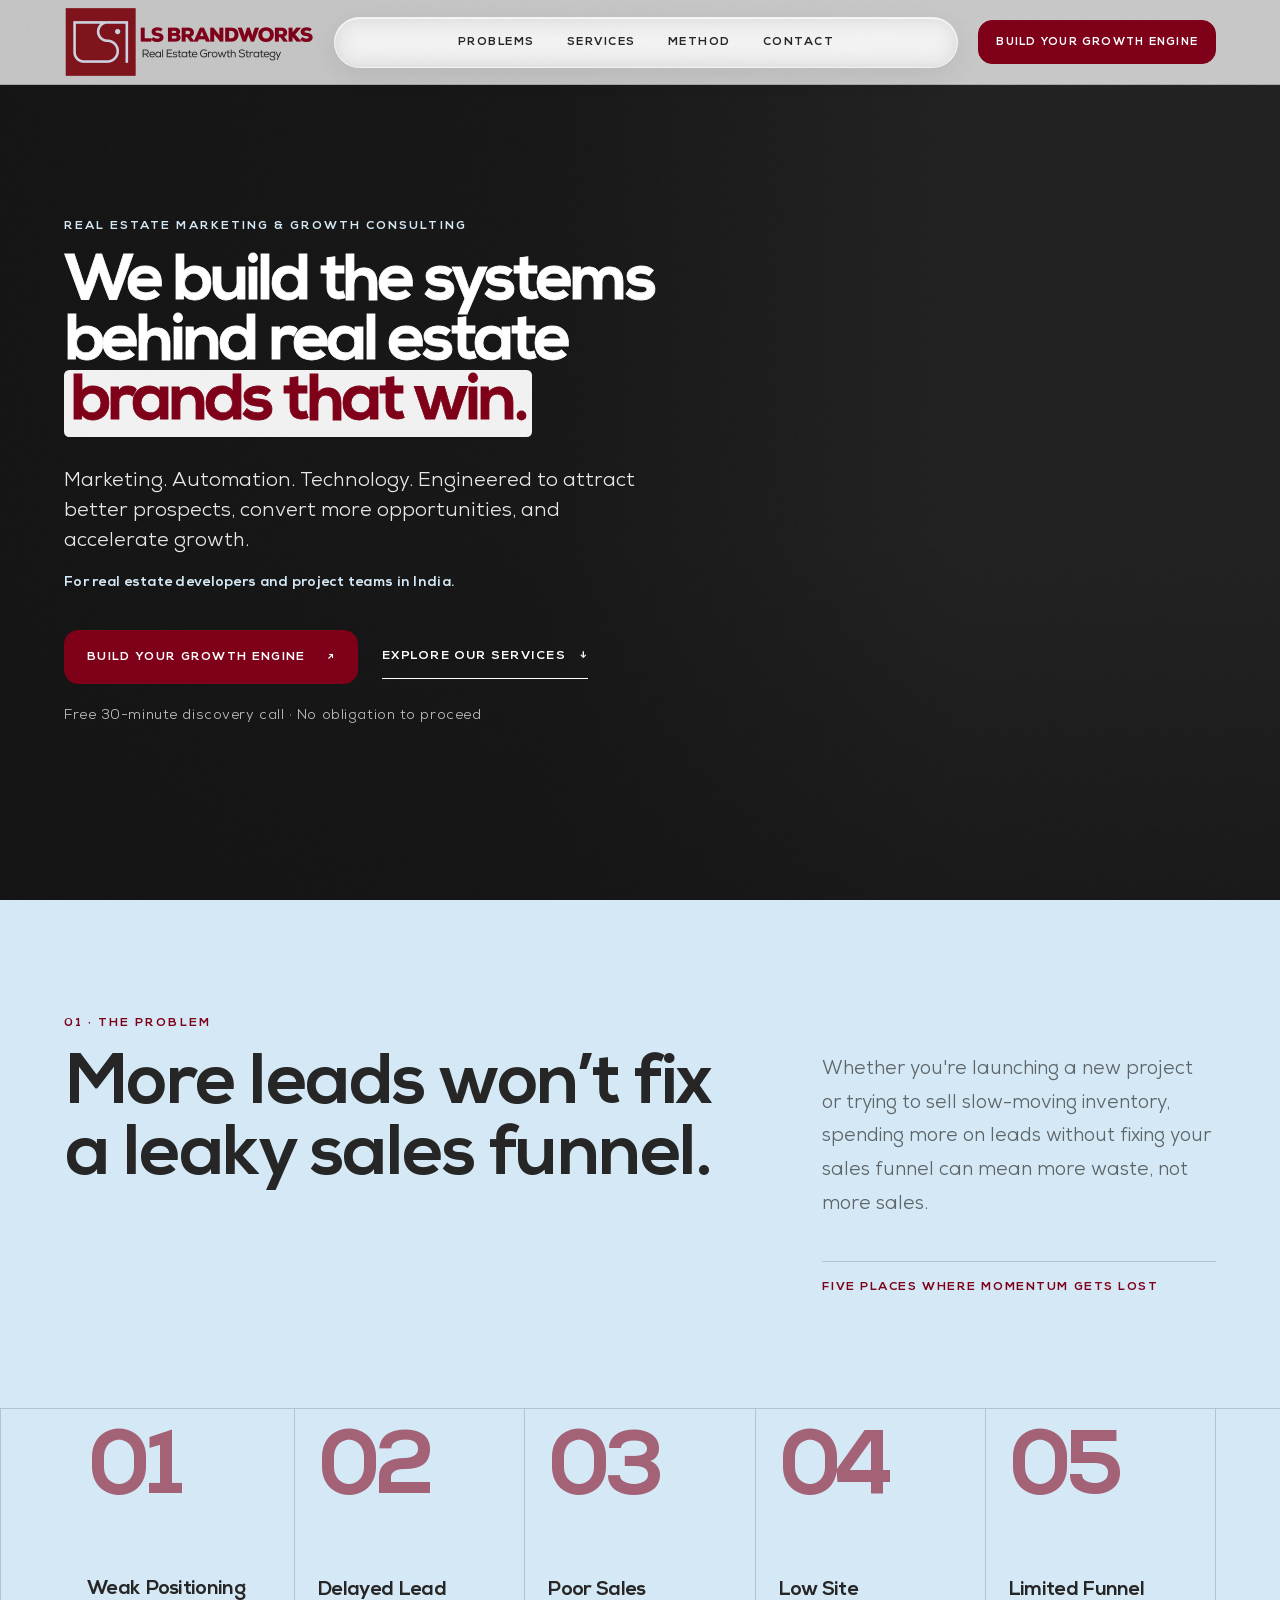
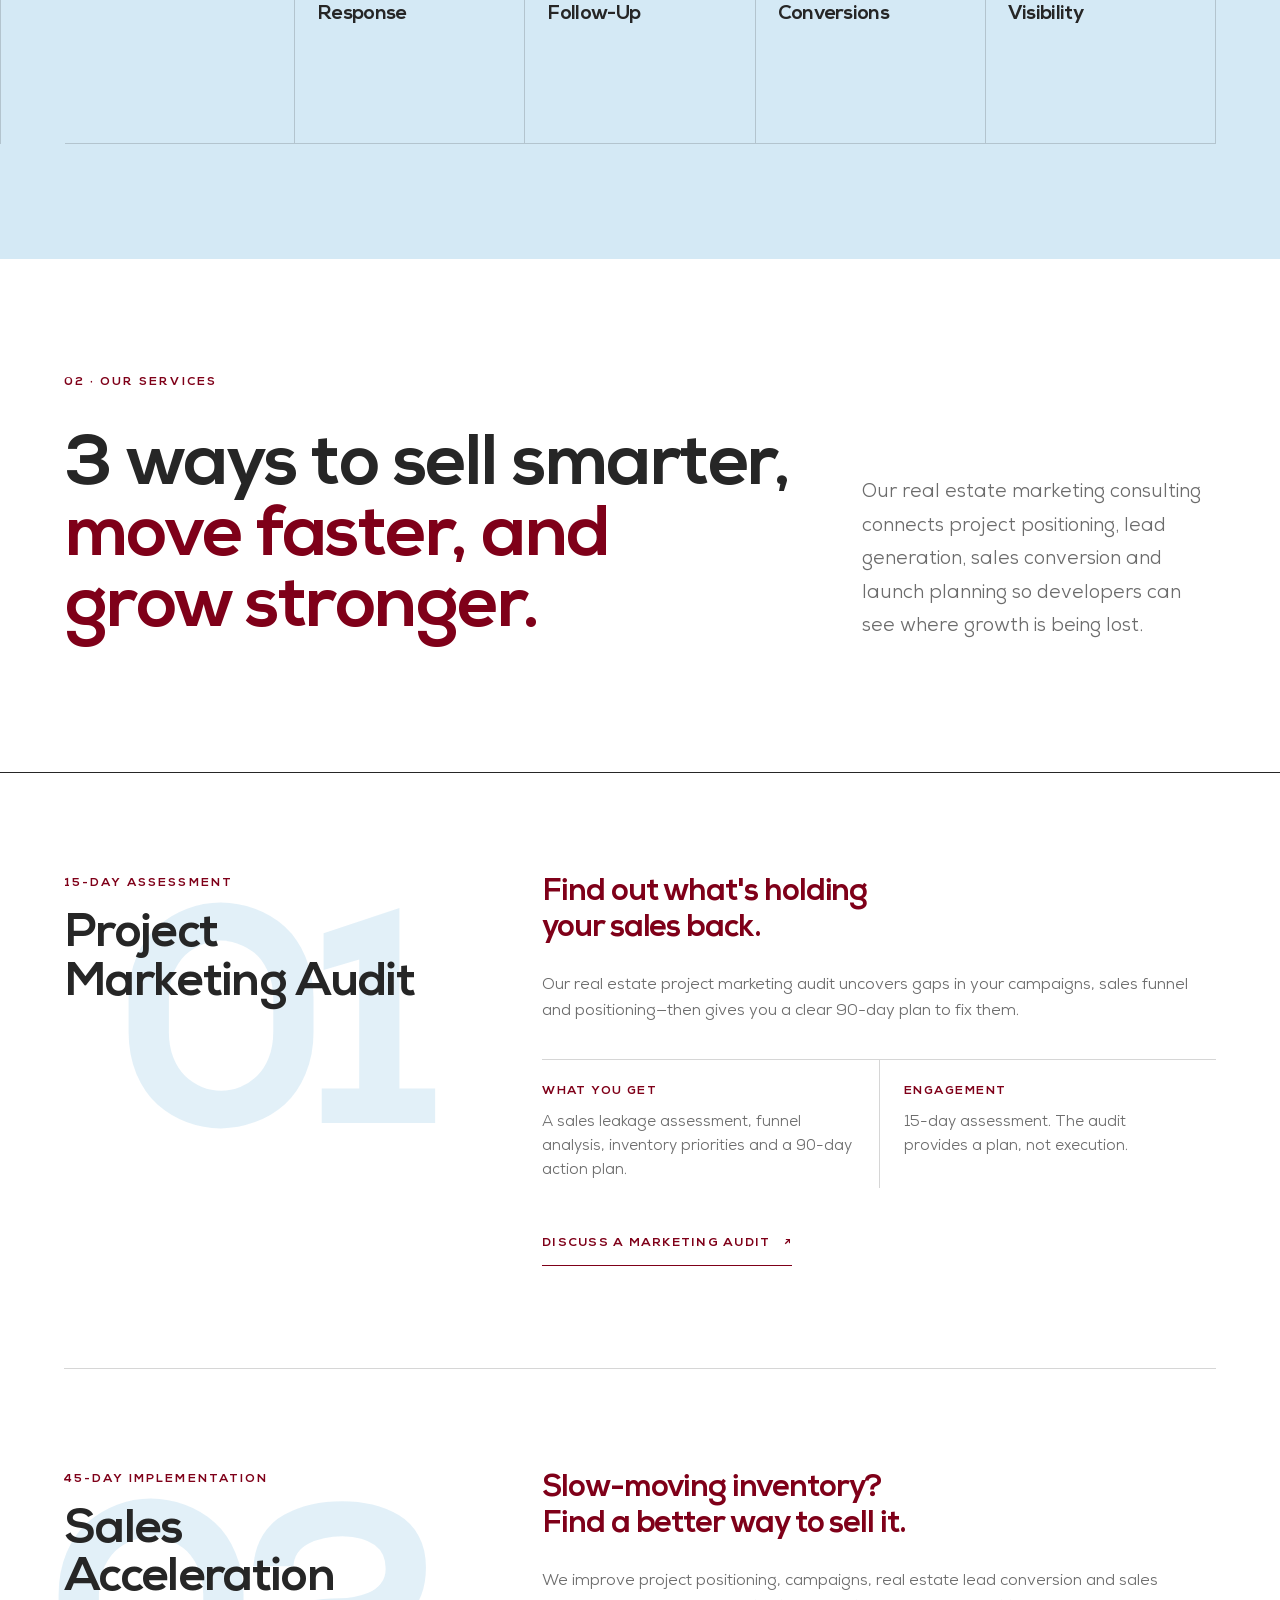
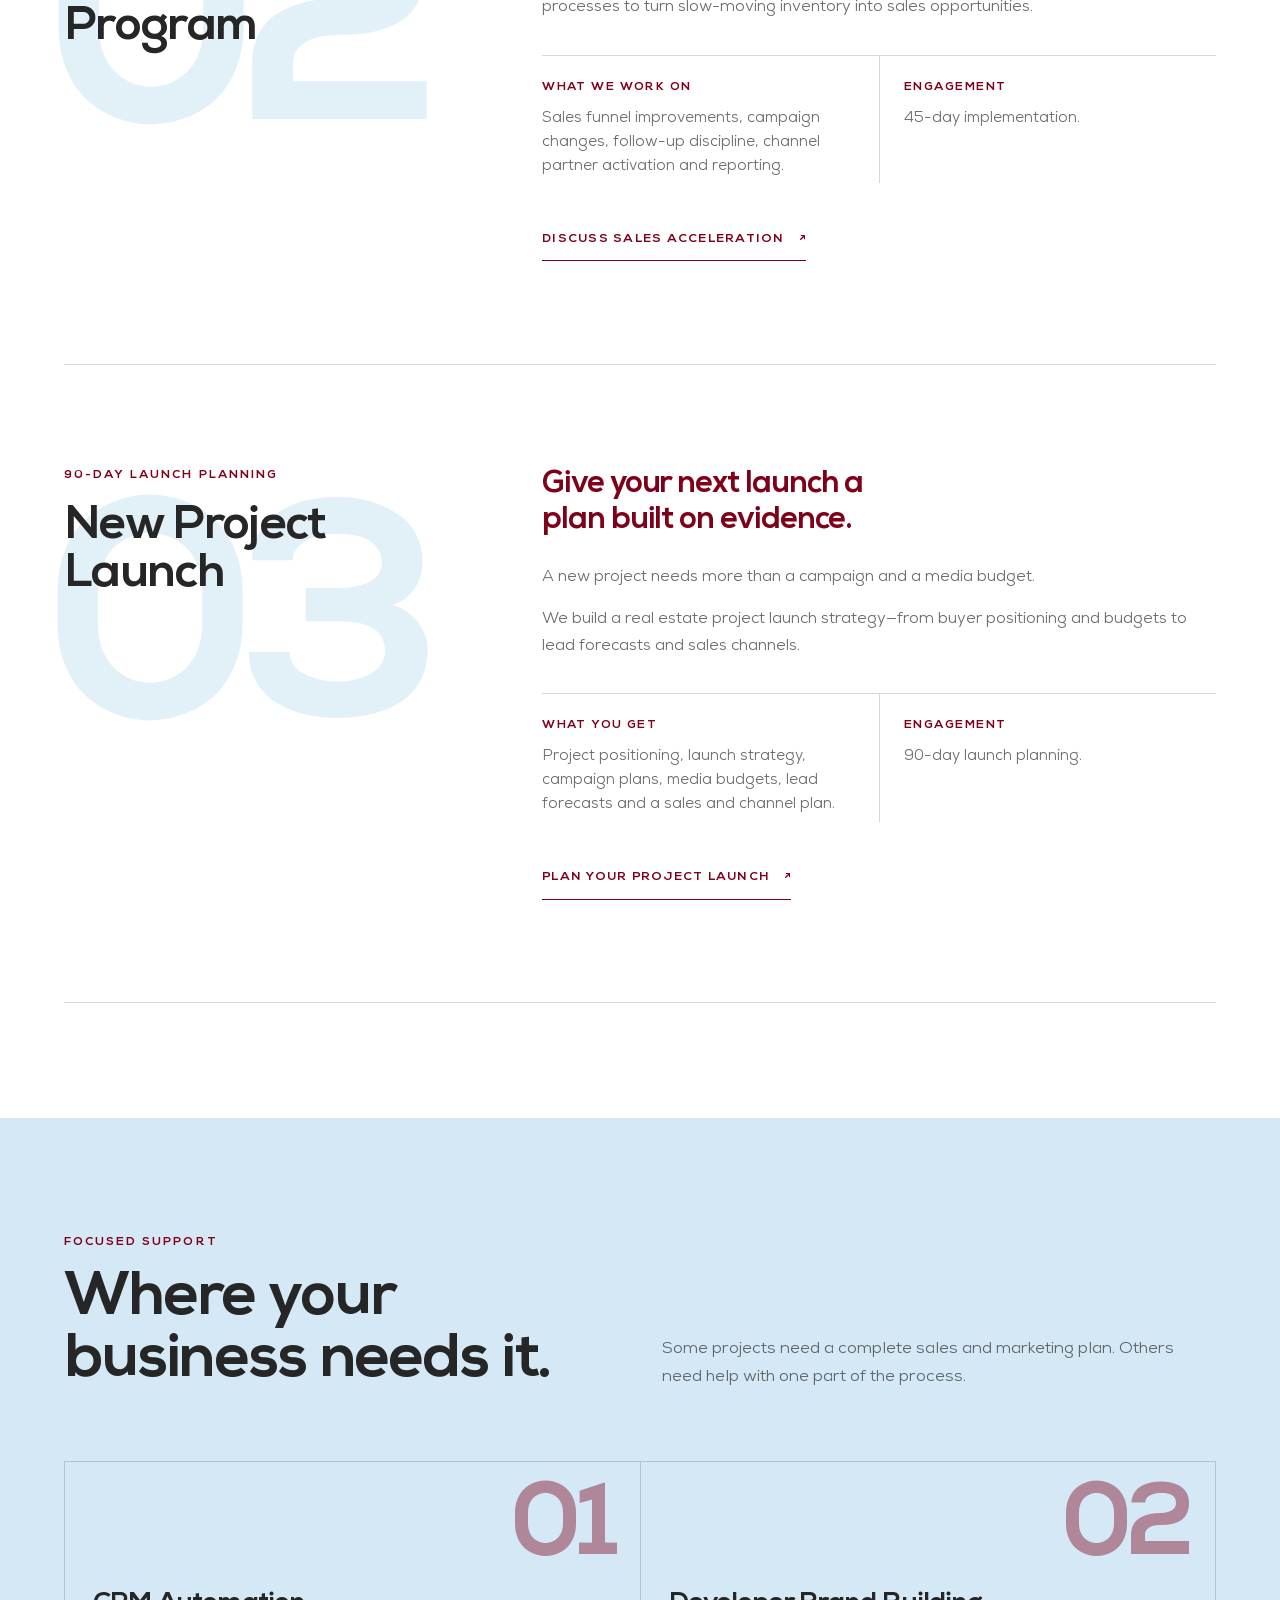
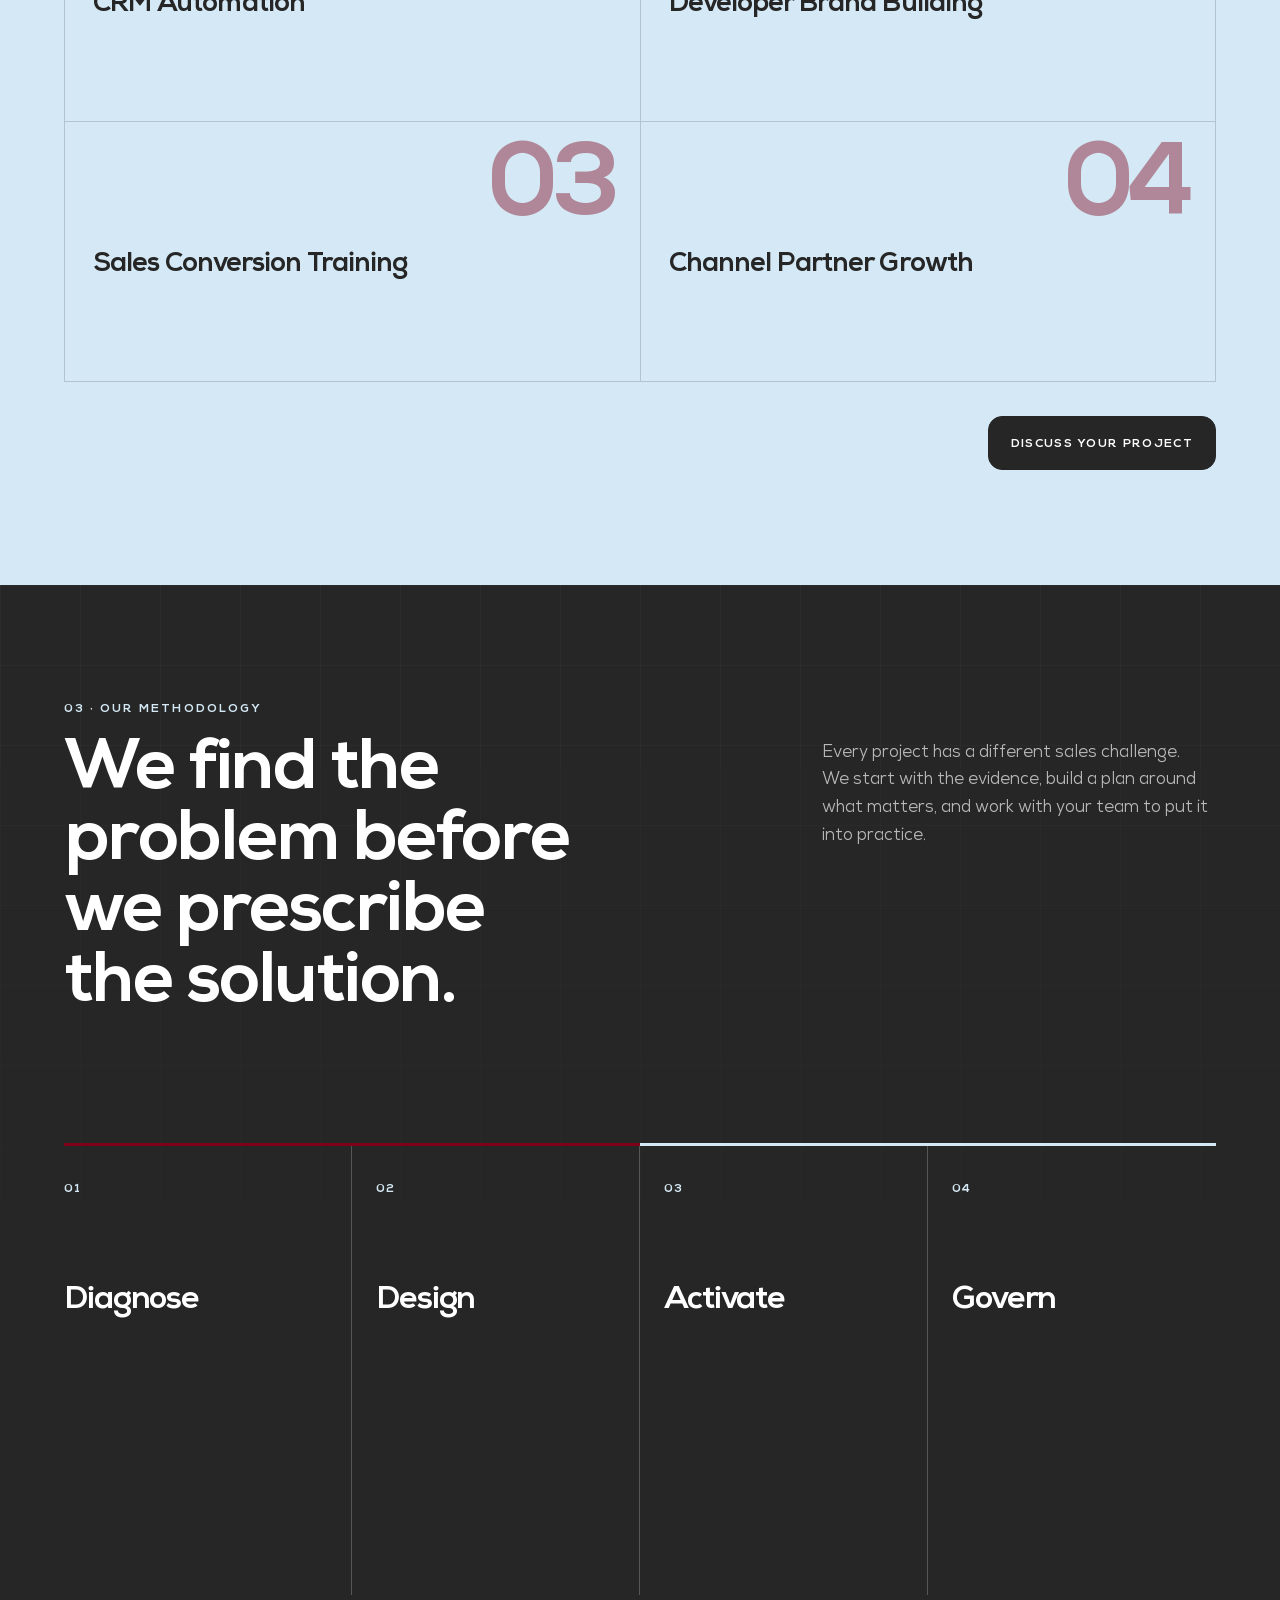
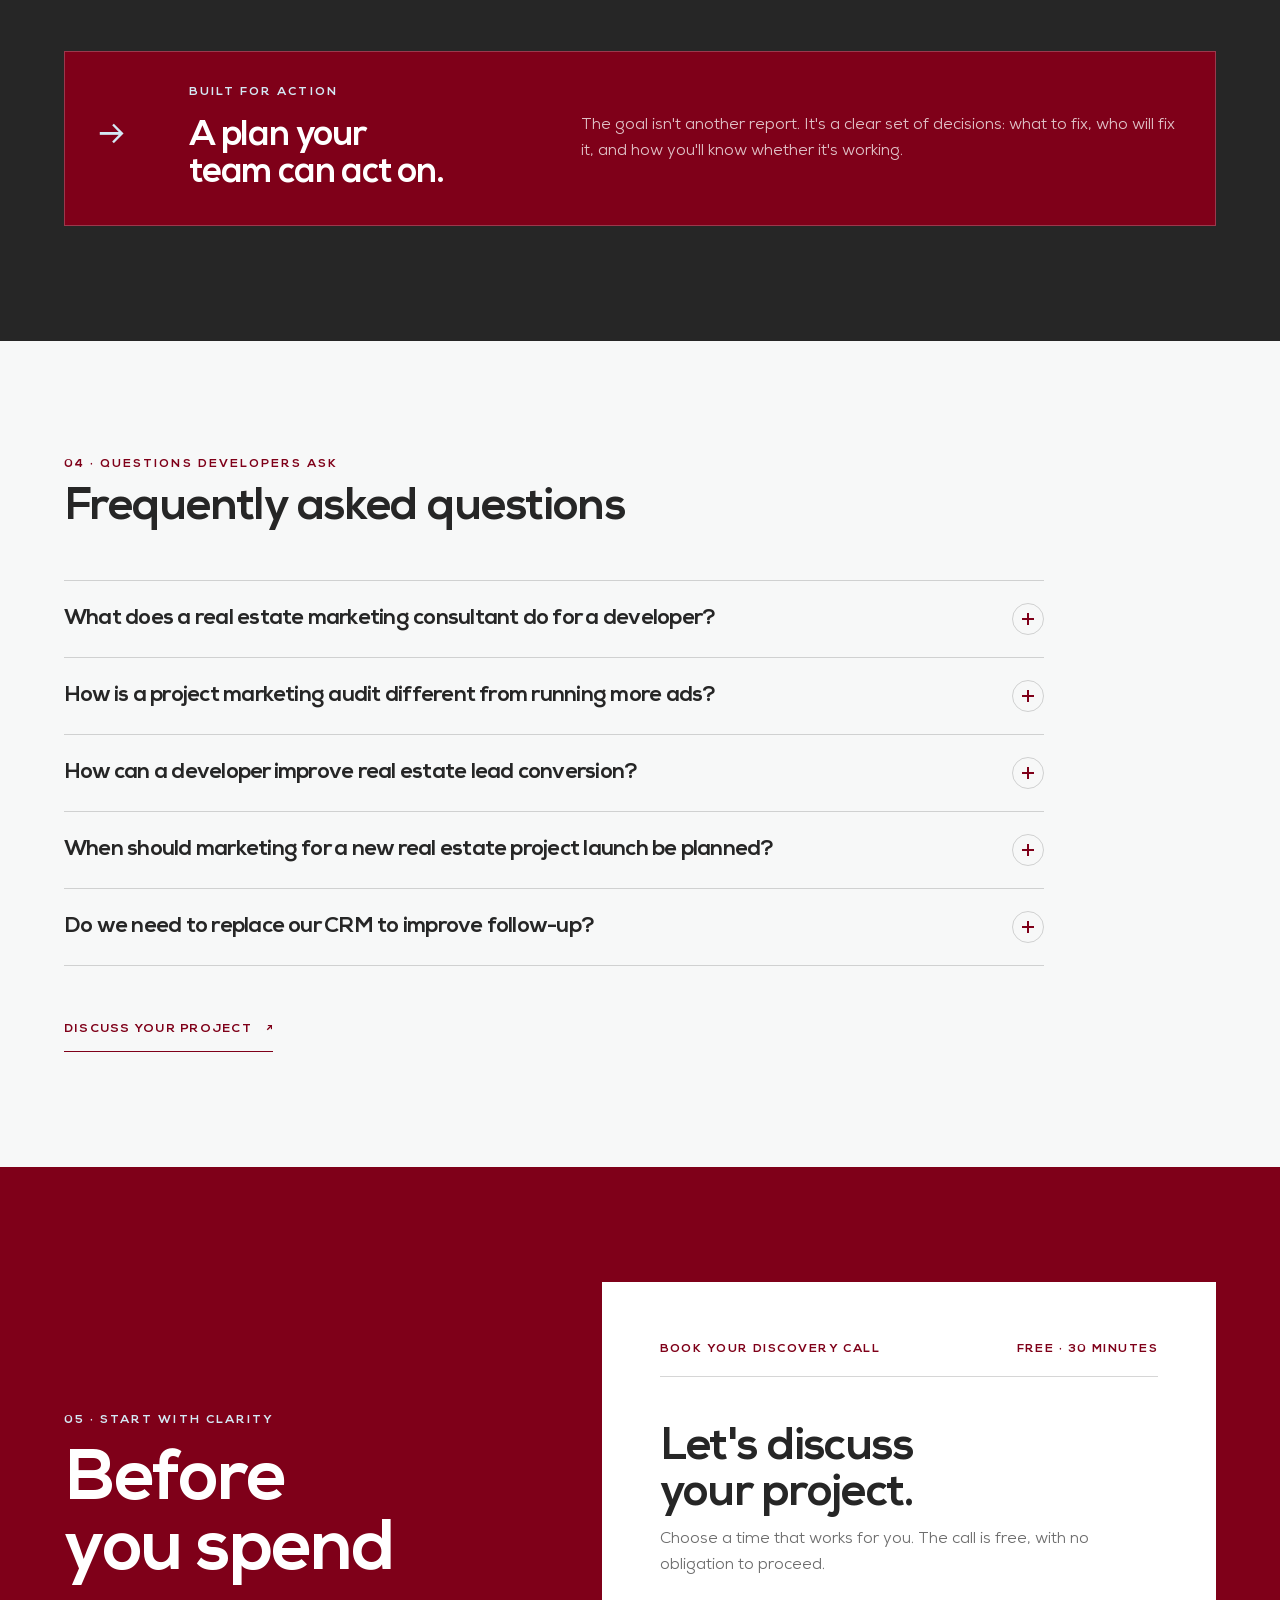
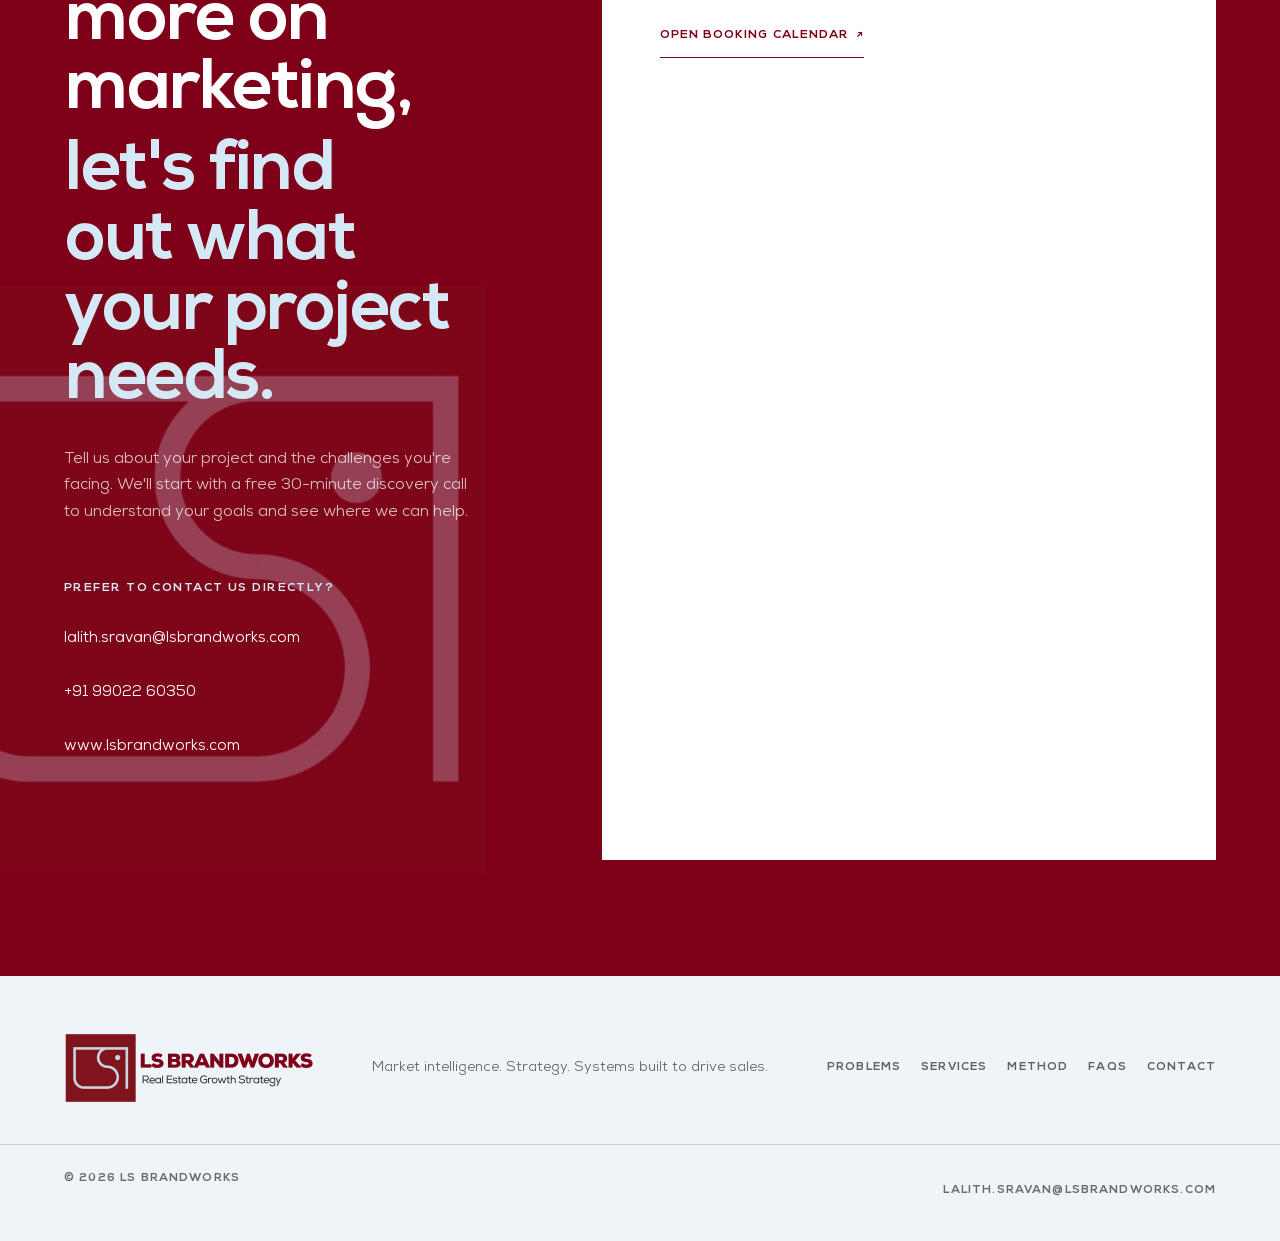
==== index.html @ 200285e9 "Add files via upload" ====
<!doctype html>
<html lang="en">
  <head>
    <meta charset="utf-8">
    <meta name="viewport" content="width=device-width, initial-scale=1">
    <meta name="theme-color" content="#262626">
    <meta
      name="description"
      content="Real estate marketing consulting for developers in India. LS Brandworks helps with project marketing audits, sales conversion, CRM automation and launch planning."
    >
    <link rel="canonical" href="https://www.lsbrandworks.com/">
    <link rel="describedby" href="/llms.txt" type="text/plain">
    <meta property="og:type" content="website">
    <meta property="og:url" content="https://www.lsbrandworks.com/">
    <meta property="og:title" content="Real Estate Marketing Consultant for Developers | LS Brandworks">
    <meta
      property="og:description"
      content="Project marketing audits, sales funnel improvement, CRM automation and new project launch planning for real estate developers."
    >
    <meta
      property="og:image"
      content="https://www.lsbrandworks.com/assets/images/re-strategy-hero-landscape.png"
    >
    <title>Real Estate Marketing Consultant for Developers | LS Brandworks</title>
    <link rel="icon" type="image/jpeg" href="assets/images/ls-brandworks-mark.jpg">
    <link rel="preload" href="assets/fonts/Nexa-XBold.woff2" as="font" type="font/woff2" crossorigin>
    <link rel="preload" href="assets/fonts/Nexa-Book.woff2" as="font" type="font/woff2" crossorigin>
    <link rel="stylesheet" href="styles.css">
    <script defer src="script.js"></script>
    <script type="application/ld+json">
      {
        "@context": "https://schema.org",
        "@type": "ProfessionalService",
        "name": "LS Brandworks",
        "url": "https://www.lsbrandworks.com/",
        "email": "lalith.sravan@lsbrandworks.com",
        "telephone": "+91 99022 60350",
        "areaServed": {"@type": "Country", "name": "India"},
        "description": "Real estate marketing consulting for developers in India, including project marketing audits, sales acceleration, CRM automation and new project launch planning."
      }
    </script>
  </head>
  <body>
    <a class="skip-link" href="#main">Skip to content</a>

    <header class="site-header" data-site-header>
      <nav class="nav shell" aria-label="Primary navigation">
        <a class="brand" href="#top" aria-label="LS Brandworks home">
          <span class="brand-logo-window" aria-hidden="true">
            <img src="assets/images/ls-brandworks-horizontal.png" alt="" width="2000" height="2000">
          </span>
        </a>

        <div class="nav-actions">
          <button
            class="nav-toggle"
            type="button"
            aria-controls="nav-menu"
            aria-expanded="false"
            data-nav-toggle
          >
            <span class="sr-only">Open navigation</span>
            <span aria-hidden="true"></span>
            <span aria-hidden="true"></span>
          </button>
          <a class="button button-nav" href="#contact">Build Your Growth Engine</a>
        </div>

        <div class="nav-menu" id="nav-menu" data-nav-menu>
          <a href="#problems">Problems</a>
          <a href="#services">Services</a>
          <a href="#method">Method</a>
          <a href="#contact">Contact</a>
        </div>
      </nav>
    </header>

    <main id="main">
      <section class="hero" id="top" aria-labelledby="hero-title">
        <picture class="hero-media" aria-hidden="true">
          <source
            media="(max-width: 700px)"
            srcset="assets/images/re-strategy-hero-portrait.webp"
            type="image/webp"
            width="941"
            height="1672"
          >
          <source
            media="(max-width: 700px)"
            srcset="assets/images/re-strategy-hero-portrait.png"
            width="941"
            height="1672"
          >
          <source
            srcset="assets/images/re-strategy-hero-landscape.webp"
            type="image/webp"
            width="1916"
            height="821"
          >
          <img
            src="assets/images/re-strategy-hero-landscape.png"
            alt=""
            width="1916"
            height="821"
            fetchpriority="high"
            decoding="async"
          >
        </picture>
        <div class="hero-overlay" aria-hidden="true"></div>

        <div class="shell hero-layout">
          <div class="hero-copy" data-reveal>
            <p class="eyebrow eyebrow-light">Real estate marketing &amp; growth consulting</p>
            <h1 id="hero-title">
              We build the systems behind real estate <span>brands that win.</span>
            </h1>
            <p class="hero-intro">
              Marketing. Automation. Technology. Engineered to attract better prospects,
              convert more opportunities, and accelerate growth.
            </p>
            <p class="hero-audience">For real estate developers and project teams in India.</p>
            <div class="hero-actions">
              <a class="button" href="#contact">
                Build Your Growth Engine <span aria-hidden="true">↗</span>
              </a>
              <a class="text-link text-link-light" href="#services">
                Explore our services <span aria-hidden="true">↓</span>
              </a>
            </div>
            <p class="hero-note">Free 30-minute discovery call · No obligation to proceed</p>
          </div>

        </div>
      </section>

      <section class="section problems-section" id="problems" aria-labelledby="problems-title">
        <div class="shell section-intro section-intro-split" data-reveal>
          <div>
            <p class="eyebrow">01 · The problem</p>
            <h2 id="problems-title">More leads won’t fix a leaky sales funnel.</h2>
          </div>
          <div class="intro-copy">
            <p>
              Whether you're launching a new project or trying to sell slow-moving inventory,
              spending more on leads without fixing your sales funnel can mean more waste, not more sales.
            </p>
            <p class="micro-label">Five places where momentum gets lost</p>
          </div>
        </div>

        <div class="shell problem-grid" data-reveal>
          <article class="problem-card tile-reveal" tabindex="0">
            <span class="problem-number">01</span>
            <div class="tile-reveal-content">
              <h3>Weak Positioning</h3>
              <p class="tile-reveal-explanation">If buyers can't see why your project stands out, they have little reason to choose it.</p>
            </div>
          </article>
          <article class="problem-card tile-reveal" tabindex="0">
            <span class="problem-number">02</span>
            <div class="tile-reveal-content">
              <h3>Delayed Lead Response</h3>
              <p class="tile-reveal-explanation">Every hour a lead waits is another chance for interest to fade.</p>
            </div>
          </article>
          <article class="problem-card tile-reveal" tabindex="0">
            <span class="problem-number">03</span>
            <div class="tile-reveal-content">
              <h3>Poor Sales Follow-Up</h3>
              <p class="tile-reveal-explanation">Without timely follow-up, interested buyers can slip away.</p>
            </div>
          </article>
          <article class="problem-card tile-reveal" tabindex="0">
            <span class="problem-number">04</span>
            <div class="tile-reveal-content">
              <h3>Low Site Conversions</h3>
              <p class="tile-reveal-explanation">More site visits mean little if buyers leave without booking.</p>
            </div>
          </article>
          <article class="problem-card tile-reveal" tabindex="0">
            <span class="problem-number">05</span>
            <div class="tile-reveal-content">
              <h3>Limited Funnel Visibility</h3>
              <p class="tile-reveal-explanation">You can't fix lost sales if you don't know where buyers drop off.</p>
            </div>
          </article>
        </div>
      </section>

      <section class="section services-section" id="services" aria-labelledby="services-title">
        <div class="shell section-intro section-intro-wide" data-reveal>
          <p class="eyebrow">02 · Our services</p>
          <h2 id="services-title">
            3 ways to sell smarter,
            <span>move faster, and grow stronger.</span>
          </h2>
          <p>
            Our real estate marketing consulting connects project positioning, lead generation,
            sales conversion and launch planning so developers can see where growth is being lost.
          </p>
        </div>

        <div class="shell core-services">
          <article class="service-row" id="project-marketing-audit" data-reveal>
            <header class="service-heading">
              <span class="service-number">01</span>
              <p class="eyebrow">15-day assessment</p>
              <h3>Project Marketing Audit</h3>
            </header>
            <div class="service-content">
              <h4>Find out what's holding your sales back.</h4>
              <p>
                Our real estate project marketing audit uncovers gaps in your campaigns, sales funnel and positioning—then gives you
                a clear 90-day plan to fix them.
              </p>
              <dl class="service-details">
                <div>
                  <dt>What you get</dt>
                  <dd>A sales leakage assessment, funnel analysis, inventory priorities and a 90-day action plan.</dd>
                </div>
                <div>
                  <dt>Engagement</dt>
                  <dd>15-day assessment. The audit provides a plan, not execution.</dd>
                </div>
              </dl>
              <a class="service-link" href="#contact">
                Discuss a Marketing Audit <span aria-hidden="true">↗</span>
              </a>
            </div>
          </article>

          <article class="service-row" id="sales-acceleration-program" data-reveal>
            <header class="service-heading">
              <span class="service-number">02</span>
              <p class="eyebrow">45-day implementation</p>
              <h3>Sales Acceleration Program</h3>
            </header>
            <div class="service-content">
              <h4>Slow-moving inventory? Find a better way to sell it.</h4>
              <p>
                We improve project positioning, campaigns, real estate lead conversion and sales processes to turn
                slow-moving inventory into sales opportunities.
              </p>
              <dl class="service-details">
                <div>
                  <dt>What we work on</dt>
                  <dd>Sales funnel improvements, campaign changes, follow-up discipline, channel partner activation and reporting.</dd>
                </div>
                <div>
                  <dt>Engagement</dt>
                  <dd>45-day implementation.</dd>
                </div>
              </dl>
              <a class="service-link" href="#contact">
                Discuss Sales Acceleration <span aria-hidden="true">↗</span>
              </a>
            </div>
          </article>

          <article class="service-row" id="new-project-launch" data-reveal>
            <header class="service-heading">
              <span class="service-number">03</span>
              <p class="eyebrow">90-day launch planning</p>
              <h3>New Project Launch</h3>
            </header>
            <div class="service-content">
              <h4>Give your next launch a plan built on evidence.</h4>
              <p>A new project needs more than a campaign and a media budget.</p>
              <p>
                We build a real estate project launch strategy—from buyer positioning and budgets to lead
                forecasts and sales channels.
              </p>
              <dl class="service-details">
                <div>
                  <dt>What you get</dt>
                  <dd>Project positioning, launch strategy, campaign plans, media budgets, lead forecasts and a sales and channel plan.</dd>
                </div>
                <div>
                  <dt>Engagement</dt>
                  <dd>90-day launch planning.</dd>
                </div>
              </dl>
              <a class="service-link" href="#contact">
                Plan Your Project Launch <span aria-hidden="true">↗</span>
              </a>
            </div>
          </article>
        </div>

        <div class="supporting-services">
          <div class="shell">
            <div class="support-heading" data-reveal>
              <div>
                <p class="eyebrow">Focused support</p>
                <h3>Where your business needs it.</h3>
              </div>
              <p>
                Some projects need a complete sales and marketing plan. Others need help with one part of the process.
              </p>
            </div>

            <div class="support-grid" data-reveal>
              <article class="tile-reveal" tabindex="0">
                <span>01</span>
                <div class="tile-reveal-content">
                  <h4>CRM Automation</h4>
                  <p class="tile-reveal-explanation">Build a clearer process for tracking leads, managing follow-ups and measuring sales activity.</p>
                </div>
              </article>
              <article class="tile-reveal" tabindex="0">
                <span>02</span>
                <div class="tile-reveal-content">
                  <h4>Developer Brand Building</h4>
                  <p class="tile-reveal-explanation">Build a distinct brand backed by your track record, your strengths and a promise buyers can trust.</p>
                </div>
              </article>
              <article class="tile-reveal" tabindex="0">
                <span>03</span>
                <div class="tile-reveal-content">
                  <h4>Sales Conversion Training</h4>
                  <p class="tile-reveal-explanation">Help your sales team improve lead response, buyer conversations, follow-ups and site visits.</p>
                </div>
              </article>
              <article class="tile-reveal" tabindex="0">
                <span>04</span>
                <div class="tile-reveal-content">
                  <h4>Channel Partner Growth</h4>
                  <p class="tile-reveal-explanation">Build a more active broker network with clear onboarding, lead tracking and performance reviews.</p>
                </div>
              </article>
            </div>

            <div class="support-cta" data-reveal>
              <a class="button button-dark" href="#contact">Discuss Your Project</a>
            </div>
          </div>
        </div>
      </section>

      <section class="section method-section" id="method" aria-labelledby="method-title">
        <div class="method-blueprint" aria-hidden="true"></div>
        <div class="shell">
          <div class="section-intro section-intro-split method-intro" data-reveal>
            <div>
              <p class="eyebrow eyebrow-light">03 · Our methodology</p>
              <h2 id="method-title">We find the problem before we prescribe the solution.</h2>
            </div>
            <p>
              Every project has a different sales challenge. We start with the evidence, build a plan
              around what matters, and work with your team to put it into practice.
            </p>
          </div>

          <ol class="method-grid" data-reveal>
            <li class="tile-reveal" tabindex="0">
              <span>01</span>
              <div class="tile-reveal-content">
                <h3>Diagnose</h3>
                <h4 class="tile-reveal-explanation">Find out what's holding sales back.</h4>
                <p class="tile-reveal-explanation">
                  We study your market, competition, inventory, campaigns and sales data to identify where
                  buyers lose interest and where revenue may be lost.
                </p>
              </div>
            </li>
            <li class="tile-reveal" tabindex="0">
              <span>02</span>
              <div class="tile-reveal-content">
                <h3>Design</h3>
                <h4 class="tile-reveal-explanation">Build a plan around the findings.</h4>
                <p class="tile-reveal-explanation">
                  We define your positioning, campaign strategy, sales process and channel priorities,
                  with clear actions, owners and measures of progress.
                </p>
              </div>
            </li>
            <li class="tile-reveal" tabindex="0">
              <span>03</span>
              <div class="tile-reveal-content">
                <h3>Activate</h3>
                <h4 class="tile-reveal-explanation">Turn the plan into action.</h4>
                <p class="tile-reveal-explanation">
                  Where implementation is part of the engagement, we work with your sales and marketing teams,
                  agencies and channel partners to put the agreed changes in place.
                </p>
              </div>
            </li>
            <li class="tile-reveal" tabindex="0">
              <span>04</span>
              <div class="tile-reveal-content">
                <h3>Govern</h3>
                <h4 class="tile-reveal-explanation">Track what works. Fix what doesn't.</h4>
                <p class="tile-reveal-explanation">
                  Through regular reviews and clear dashboards, we help your team spot gaps, make timely
                  decisions and stay accountable for results.
                </p>
              </div>
            </li>
          </ol>

          <aside class="method-statement" data-reveal>
            <span aria-hidden="true">→</span>
            <div>
              <p class="eyebrow eyebrow-light">Built for action</p>
              <h3>A plan your team can act on.</h3>
            </div>
            <p>
              The goal isn't another report. It's a clear set of decisions: what to fix, who will fix it,
              and how you'll know whether it's working.
            </p>
          </aside>
        </div>
      </section>

      <section class="section faq-section" id="faq" aria-labelledby="faq-title">
        <div class="shell">
          <div class="faq-intro" data-reveal>
            <p class="eyebrow">04 · Questions developers ask</p>
            <h2 id="faq-title">Frequently asked questions</h2>
          </div>
          <div class="faq-list" data-reveal>
            <details class="faq-item">
              <summary><h3>What does a real estate marketing consultant do for a developer?</h3><span class="faq-icon" aria-hidden="true"></span></summary>
              <p>A consultant looks across the project story, campaigns, lead handling and sales process to find what is limiting enquiries, site visits or bookings. LS Brandworks starts with the available market and funnel evidence, then recommends the positioning, process and channel changes that matter most.</p>
            </details>
            <details class="faq-item">
              <summary><h3>How is a project marketing audit different from running more ads?</h3><span class="faq-icon" aria-hidden="true"></span></summary>
              <p>More ads increase traffic to the current sales process. Our 15-day project marketing audit checks positioning, campaign performance, lead quality, follow-up and inventory priorities first. It ends with a 90-day action plan; the audit itself does not include execution.</p>
            </details>
            <details class="faq-item">
              <summary><h3>How can a developer improve real estate lead conversion?</h3><span class="faq-icon" aria-hidden="true"></span></summary>
              <p>Start by measuring each step from enquiry to site visit and booking. Then review lead response, qualification, follow-up and the reasons buyers drop out. Our 45-day Sales Acceleration Program helps teams put changes to positioning, campaigns, sales processes and reporting into practice.</p>
            </details>
            <details class="faq-item">
              <summary><h3>When should marketing for a new real estate project launch be planned?</h3><span class="faq-icon" aria-hidden="true"></span></summary>
              <p>Before committing the main campaign budget. The buyer profile, competing projects, positioning, lead forecast, media plan and sales channels need to inform one another. Our 90-day New Project Launch engagement builds that plan around the project's market and sales goals.</p>
            </details>
            <details class="faq-item">
              <summary><h3>Do we need to replace our CRM to improve follow-up?</h3><span class="faq-icon" aria-hidden="true"></span></summary>
              <p>Not necessarily. First check whether enquiries are captured, assigned, followed up and measured consistently in your current setup. CRM automation support can focus on those workflows and reporting gaps before any decision to change software.</p>
            </details>
          </div>
          <a class="service-link faq-link" href="#contact">Discuss your project <span aria-hidden="true">↗</span></a>
        </div>
      </section>

      <section class="section contact-section" id="contact" aria-labelledby="contact-title">
        <div class="shell contact-layout">
          <div class="contact-copy" data-reveal>
            <p class="eyebrow eyebrow-light">05 · Start with clarity</p>
            <h2 id="contact-title">
              Before you spend more on marketing,
              <span>let's find out what your project needs.</span>
            </h2>
            <p>
              Tell us about your project and the challenges you're facing. We'll start with a free
              30-minute discovery call to understand your goals and see where we can help.
            </p>
            <div class="direct-contact">
              <p>Prefer to contact us directly?</p>
              <a href="mailto:lalith.sravan@lsbrandworks.com">lalith.sravan@lsbrandworks.com</a>
              <a href="tel:+919902260350">+91 99022 60350</a>
              <a href="https://www.lsbrandworks.com/">www.lsbrandworks.com</a>
            </div>
          </div>

          <div class="booking-panel" data-reveal>
            <div class="booking-heading">
              <span>Book your discovery call</span>
              <span>Free · 30 minutes</span>
            </div>
            <h3>Let's discuss your project.</h3>
            <p>Choose a time that works for you. The call is free, with no obligation to proceed.</p>
            <a class="booking-direct-link" href="https://calendly.com/lalith-sravan-lsbrandworks/30min" target="_blank" rel="noopener noreferrer">Open booking calendar <span aria-hidden="true">↗</span></a>
            <div
              class="calendly-inline-widget"
              data-url="https://calendly.com/lalith-sravan-lsbrandworks/30min"
              aria-label="Schedule a free 30-minute discovery call"
            ></div>
          </div>
        </div>
      </section>
    </main>
    <script async src="https://assets.calendly.com/assets/external/widget.js"></script>

    <footer class="site-footer">
      <div class="shell footer-grid">
        <a class="brand footer-brand" href="#top" aria-label="LS Brandworks home">
          <span class="brand-logo-window" aria-hidden="true">
            <img src="assets/images/ls-brandworks-horizontal.png" alt="" width="2000" height="2000">
          </span>
        </a>
        <p>Market intelligence. Strategy. Systems built to drive sales.</p>
        <nav class="footer-nav" aria-label="Footer navigation">
          <a href="#problems">Problems</a>
          <a href="#services">Services</a>
          <a href="#method">Method</a>
          <a href="#faq">FAQs</a>
          <a href="#contact">Contact</a>
        </nav>
      </div>
      <div class="shell footer-bottom">
        <span translate="no">© <span data-year></span> LS Brandworks</span>
        <a href="mailto:lalith.sravan@lsbrandworks.com">lalith.sravan@lsbrandworks.com</a>
      </div>
    </footer>
  </body>
</html>
---- styles.css ----
@font-face {
  font-family: "Nexa";
  src: url("assets/fonts/Nexa-Book.woff2") format("woff2");
  font-display: swap;
  font-style: normal;
  font-weight: 400;
}

@font-face {
  font-family: "Nexa";
  src: url("assets/fonts/Nexa-XBold.woff2") format("woff2");
  font-display: swap;
  font-style: normal;
  font-weight: 800;
}

:root {
  color-scheme: light;
  --brand-maroon: #7f0019;
  --brand-blue: #d4e9f5;
  --charcoal: #262626;
  --soft-grey: #d9d9d9;
  --white: #ffffff;
  --ink-muted: rgba(38, 38, 38, 0.68);
  --blue-muted: rgba(212, 233, 245, 0.74);
  --line-dark: rgba(38, 38, 38, 0.19);
  --line-light: rgba(255, 255, 255, 0.22);
  --type-label: 0.75rem;
  --type-small: 0.875rem;
  --type-copy: 0.95rem;
  --section-space: clamp(5rem, 9vw, 9rem);
  --ease: cubic-bezier(0.2, 0.75, 0.25, 1);
}

*,
*::before,
*::after {
  box-sizing: border-box;
}

html {
  scroll-behavior: smooth;
  scroll-padding-top: 84px;
}

body {
  margin: 0;
  overflow-x: hidden;
  background: var(--white);
  color: var(--charcoal);
  font-family: "Nexa", "Avenir Next", sans-serif;
  font-size: 16px;
  font-weight: 400;
  line-height: 1.65;
  text-rendering: optimizeLegibility;
  -webkit-font-smoothing: antialiased;
}

body::before {
  position: fixed;
  z-index: 100;
  inset: 0;
  background-image: url("data:image/svg+xml,%3Csvg viewBox='0 0 180 180' xmlns='http://www.w3.org/2000/svg'%3E%3Cfilter id='n'%3E%3CfeTurbulence type='fractalNoise' baseFrequency='.9' numOctaves='2' stitchTiles='stitch'/%3E%3C/filter%3E%3Crect width='100%25' height='100%25' filter='url(%23n)' opacity='.32'/%3E%3C/svg%3E");
  content: "";
  opacity: 0.022;
  pointer-events: none;
}

img,
svg {
  display: block;
  max-width: 100%;
}

a {
  color: inherit;
  text-decoration: none;
}

button,
input,
select,
textarea {
  color: inherit;
  font: inherit;
}

button,
a,
input,
select,
textarea {
  -webkit-tap-highlight-color: rgba(127, 0, 25, 0.2);
  touch-action: manipulation;
}

:focus-visible {
  outline: 3px solid var(--brand-maroon);
  outline-offset: 4px;
}

::selection {
  background: var(--brand-maroon);
  color: var(--white);
}

.shell {
  width: 100%;
  margin-inline: auto;
  padding-left: max(clamp(24px, 5vw, 96px), env(safe-area-inset-left));
  padding-right: max(clamp(24px, 5vw, 96px), env(safe-area-inset-right));
}

.section {
  position: relative;
  padding-block: var(--section-space);
}

section[id],
.service-row[id] {
  scroll-margin-top: 84px;
}

.sr-only,
.skip-link {
  position: absolute;
  width: 1px;
  height: 1px;
  padding: 0;
  margin: -1px;
  overflow: hidden;
  clip: rect(0, 0, 0, 0);
  white-space: nowrap;
  border: 0;
}

.skip-link:focus {
  z-index: 300;
  width: auto;
  height: auto;
  clip: auto;
  inset: 16px auto auto 16px;
  padding: 12px 16px;
  background: var(--white);
  color: var(--charcoal);
  font-weight: 800;
}

.eyebrow {
  margin: 0 0 18px;
  color: var(--brand-maroon);
  font-size: var(--type-label);
  font-weight: 800;
  letter-spacing: 0.17em;
  line-height: 1.4;
  text-transform: uppercase;
}

.eyebrow-light {
  color: var(--brand-blue);
}

h1,
h2,
h3,
h4,
p {
  margin-top: 0;
}

h1,
h2,
h3,
h4 {
  font-weight: 800;
  letter-spacing: -0.035em;
  text-wrap: balance;
}

p,
dd,
li {
  overflow-wrap: break-word;
  text-wrap: pretty;
}

h2 {
  max-width: 17ch;
  margin-bottom: 0;
  font-size: clamp(2.5rem, 5.6vw, 5.75rem);
  line-height: 0.99;
}

.button {
  display: inline-flex;
  min-height: 54px;
  align-items: center;
  justify-content: center;
  gap: 22px;
  padding: 16px 22px 14px;
  border: 1px solid var(--brand-maroon);
  border-radius: 14px;
  background: var(--brand-maroon);
  color: var(--white);
  cursor: pointer;
  font-size: var(--type-label);
  font-weight: 800;
  letter-spacing: 0.11em;
  line-height: 1.25;
  text-align: center;
  text-transform: uppercase;
  transition: background 180ms ease, color 180ms ease, transform 180ms var(--ease), border-color 180ms ease;
}

.button:hover,
.button:focus-visible {
  background: var(--white);
  color: var(--brand-maroon);
  transform: translateY(-2px);
}

.button:active {
  transform: translateY(0) scale(0.98);
}

.button-dark {
  border-color: var(--charcoal);
  background: var(--charcoal);
  color: var(--white);
}

.button-dark:hover,
.button-dark:focus-visible {
  border-color: var(--charcoal);
  color: var(--charcoal);
}

.text-link,
.service-link {
  display: inline-flex;
  min-height: 44px;
  align-items: center;
  gap: 14px;
  border-bottom: 1px solid currentColor;
  font-size: 0.78rem;
  font-weight: 800;
  letter-spacing: 0.1em;
  text-transform: uppercase;
}

.text-link span,
.service-link span {
  transition: transform 180ms var(--ease);
}

.text-link:hover span,
.text-link:focus-visible span,
.service-link:hover span,
.service-link:focus-visible span {
  transform: translate(3px, -3px);
}

.text-link-light {
  color: var(--white);
}

/* Header */

.site-header {
  position: fixed;
  z-index: 60;
  top: 0;
  width: 100%;
  border-bottom: 1px solid var(--line-dark);
  background: rgba(255, 255, 255, 0.75);
  color: var(--charcoal);
  backdrop-filter: blur(26px) saturate(145%);
  -webkit-backdrop-filter: blur(26px) saturate(145%);
  transition: background 220ms ease, box-shadow 220ms ease;
}

.site-header.is-scrolled {
  background: rgba(255, 255, 255, 0.75);
  box-shadow: 0 14px 38px rgba(0, 0, 0, 0.1);
}

.method-section :focus-visible,
.contact-section :focus-visible {
  outline-color: var(--brand-blue);
}

.site-footer :focus-visible {
  outline-color: var(--brand-maroon);
}

.nav {
  display: grid;
  min-height: 84px;
  align-items: center;
  gap: 20px;
  grid-template-columns: auto 1fr auto;
}

.brand {
  display: inline-flex;
  min-height: 68px;
  align-items: center;
}

.brand-logo-window {
  position: relative;
  display: block;
  width: 250px;
  height: 68px;
  flex: 0 0 auto;
  overflow: hidden;
  background: transparent;
}

.brand-logo-window img {
  position: absolute;
  top: 50%;
  left: 0;
  width: 100%;
  height: auto;
  max-width: none;
  transform: translateY(-50%);
}

.nav-menu {
  display: flex;
  align-items: center;
  justify-content: center;
  gap: 2px;
  grid-column: 2;
  grid-row: 1;
  padding: 5px;
  border: 1px solid rgba(255, 255, 255, 0.56);
  border-radius: 999px;
  background: rgba(255, 255, 255, 0.18);
  box-shadow: inset 0 1px 0 rgba(255, 255, 255, 0.7), 0 8px 24px rgba(38, 38, 38, 0.08);
  backdrop-filter: blur(12px);
  -webkit-backdrop-filter: blur(12px);
  transition: border-color 220ms var(--ease), background 220ms var(--ease), box-shadow 220ms var(--ease);
}

.nav-menu:is(:hover, :focus-within) {
  border-color: rgba(127, 0, 25, 0.52);
  background: rgba(255, 255, 255, 0.38);
  box-shadow: inset 0 1px 0 rgba(255, 255, 255, 0.8), 0 10px 28px rgba(127, 0, 25, 0.14);
}

.nav-menu a {
  position: relative;
  padding: 10px 15px;
  border-radius: 999px;
  color: var(--charcoal);
  font-size: 0.72rem;
  font-weight: 800;
  letter-spacing: 0.13em;
  text-transform: uppercase;
  white-space: nowrap;
  transition: color 220ms var(--ease), background 220ms var(--ease), box-shadow 220ms var(--ease), transform 220ms var(--ease);
}

.nav-menu a:hover,
.nav-menu a:focus-visible {
  background: var(--brand-maroon);
  box-shadow: 0 5px 16px rgba(127, 0, 25, 0.25);
  color: var(--white);
  transform: translateY(-1px);
}

.nav-menu a:focus-visible {
  outline: 2px solid var(--white);
  outline-offset: -3px;
}

.nav-actions {
  display: flex;
  align-items: center;
  gap: 12px;
  grid-column: 3;
  grid-row: 1;
}

.button-nav {
  min-height: 44px;
  padding: 13px 17px 11px;
  font-size: 0.7rem;
}

.nav-toggle {
  display: none;
  width: 46px;
  height: 46px;
  align-items: center;
  justify-content: center;
  flex-direction: column;
  gap: 7px;
  border: 1px solid var(--line-dark);
  border-radius: 12px;
  background: transparent;
  color: var(--charcoal);
  cursor: pointer;
}

.nav-toggle span:not(.sr-only) {
  width: 19px;
  height: 1px;
  background: currentColor;
  transition: transform 180ms ease;
}

.nav-toggle[aria-expanded="true"] span:nth-of-type(2) {
  transform: translateY(4px) rotate(45deg);
}

.nav-toggle[aria-expanded="true"] span:nth-of-type(3) {
  transform: translateY(-4px) rotate(-45deg);
}

/* Hero */

.hero {
  position: relative;
  min-height: 100svh;
  overflow: hidden;
  background: var(--charcoal);
  color: var(--white);
  isolation: isolate;
}

.hero-media,
.hero-media img,
.hero-overlay {
  position: absolute;
  inset: 0;
  width: 100%;
  height: 100%;
}

.hero-media {
  z-index: -3;
}

.hero-media img {
  object-fit: cover;
  object-position: center;
  transform: scale(1.02);
}

.hero-overlay {
  z-index: -2;
  background:
    linear-gradient(90deg, rgba(20, 20, 20, 0.93) 0%, rgba(20, 20, 20, 0.77) 42%, rgba(20, 20, 20, 0.18) 75%),
    linear-gradient(0deg, rgba(20, 20, 20, 0.6) 0%, transparent 40%);
}

.hero-layout {
  display: flex;
  min-height: 100svh;
  align-items: center;
  padding-block: 145px 100px;
}

.hero-copy {
  width: 52%;
  max-width: 760px;
}

.hero h1 {
  max-width: 100%;
  margin: 0;
  font-size: clamp(2.9rem, 5.1vw, 6.5rem);
  font-weight: 800;
  line-height: 0.92;
  letter-spacing: -0.06em;
  -webkit-text-stroke: 0.012em currentColor;
  text-wrap: balance;
}

.hero h1 span {
  display: inline;
  padding: 0 0.09em 0.03em;
  border-radius: 0.08em;
  background: rgba(255, 255, 255, 0.94);
  color: var(--brand-maroon);
  -webkit-text-fill-color: var(--brand-maroon);
  -webkit-text-stroke: 0.012em var(--brand-maroon);
  -webkit-box-decoration-break: clone;
  box-decoration-break: clone;
  font-size: inherit;
  line-height: inherit;
  animation: hero-accent-glow 6s ease-in-out infinite alternate;
}

@keyframes hero-accent-glow {
  from { box-shadow: 0 0 0 rgba(255, 255, 255, 0); }
  to { box-shadow: 0 0 24px rgba(255, 255, 255, 0.22); }
}

.hero-intro {
  max-width: 100%;
  margin: 34px 0 0;
  color: rgba(255, 255, 255, 0.9);
  font-size: clamp(1.05rem, 1.55vw, 1.35rem);
  line-height: 1.5;
}

.hero-audience {
  margin: 14px 0 0;
  color: var(--brand-blue);
  font-size: var(--type-small);
  font-weight: 800;
  letter-spacing: 0.02em;
}

.hero-actions {
  display: flex;
  align-items: center;
  gap: 24px;
  margin-top: 36px;
}

.hero-note {
  margin: 20px 0 0;
  color: rgba(255, 255, 255, 0.72);
  font-size: var(--type-small);
  letter-spacing: 0.04em;
}

/* Shared section introductions */

.section-intro-split {
  display: grid;
  align-items: start;
  gap: clamp(40px, 8vw, 120px);
  grid-template-columns: minmax(0, 1.25fr) minmax(280px, 0.75fr);
}

.section-intro-split > *,
.section-intro-wide > *,
.service-row > *,
.support-heading > *,
.contact-layout > *,
.footer-grid > * {
  min-width: 0;
}

.problem-number,
.service-number,
.method-grid li > span {
  font-variant-numeric: tabular-nums;
}

.intro-copy {
  max-width: 520px;
  padding-top: 38px;
}

.intro-copy > p:first-child,
.section-intro-wide > p:last-child {
  color: var(--ink-muted);
  font-size: clamp(1rem, 1.5vw, 1.2rem);
  line-height: 1.75;
}

.micro-label {
  margin: 40px 0 0;
  padding-top: 16px;
  border-top: 1px solid var(--line-dark);
  color: var(--brand-maroon);
  font-size: var(--type-label);
  font-weight: 800;
  letter-spacing: 0.13em;
  text-transform: uppercase;
}

/* Editorial tile reveals */

.tile-reveal-explanation {
  opacity: 1;
  visibility: visible;
  pointer-events: auto;
  transform: none;
  transition: opacity 260ms ease, transform 360ms var(--ease), visibility 0s linear;
}

.problem-card:focus-visible,
.support-grid article:focus-visible,
.method-grid li:focus-visible {
  outline: 3px solid var(--brand-blue);
  outline-offset: -4px;
}

.support-grid article:focus-visible {
  outline-color: var(--brand-maroon);
}

@media (hover: hover) and (pointer: fine) {
  .tile-reveal .tile-reveal-explanation {
    opacity: 0;
    visibility: hidden;
    pointer-events: none;
    transform: translateY(14px);
  }

  .tile-reveal:is(:hover, :focus-visible) .tile-reveal-explanation {
    opacity: 1;
    visibility: visible;
    pointer-events: auto;
    transform: translateY(0);
  }
}

/* Problems */

.problems-section {
  background: var(--brand-blue);
}

.problem-grid {
  display: grid;
  margin-top: clamp(60px, 9vw, 110px);
  border-top: 1px solid var(--line-dark);
  border-left: 1px solid var(--line-dark);
  grid-template-columns: repeat(5, minmax(0, 1fr));
}

.problem-card {
  position: relative;
  display: flex;
  min-height: 335px;
  overflow: hidden;
  flex-direction: column;
  justify-content: space-between;
  padding: 26px 22px;
  border-right: 1px solid var(--line-dark);
  border-bottom: 1px solid var(--line-dark);
  isolation: isolate;
  transition: color 220ms ease;
}

.problem-card::before {
  position: absolute;
  z-index: -1;
  inset: 0;
  background: var(--brand-maroon);
  content: "";
  transform: scaleY(0);
  transform-origin: bottom;
  transition: transform 360ms var(--ease);
}

.problem-card:is(:hover, :focus-visible)::before {
  transform: scaleY(1);
}

.problem-card:is(:hover, :focus-visible) {
  color: var(--white);
}

.problem-number {
  color: rgba(127, 0, 25, 0.58);
  font-size: clamp(5rem, 7vw, 7.5rem);
  font-weight: 800;
  letter-spacing: -0.08em;
  line-height: 0.8;
  transition: color 220ms ease;
}

.problem-card:is(:hover, :focus-visible) .problem-number {
  color: rgba(255, 255, 255, 0.72);
}

.problem-card h3 {
  margin: 0;
  font-size: clamp(1.2rem, 1.55vw, 1.5rem);
  line-height: 1.18;
}

.problem-card p {
  margin: 18px 0 0;
  color: var(--ink-muted);
  font-size: var(--type-copy);
  line-height: 1.6;
  transition: color 220ms ease, transform 300ms var(--ease);
}

.problem-card:is(:hover, :focus-visible) p {
  color: rgba(255, 255, 255, 0.82);
  transform: translateY(-4px);
}

/* Services */

.services-section {
  padding-bottom: 0;
  background: var(--white);
}

.section-intro-wide {
  display: grid;
  align-items: end;
  gap: 40px 64px;
  grid-template-columns: minmax(0, 1.35fr) minmax(300px, 0.65fr);
}

.section-intro-wide .eyebrow {
  grid-column: 1 / -1;
  margin-bottom: 0;
}

.section-intro-wide h2 {
  max-width: 20ch;
}

.section-intro-wide h2 span {
  display: block;
  color: var(--brand-maroon);
}

.section-intro-wide > p:last-child {
  margin: 0;
}

.core-services {
  margin-top: clamp(70px, 10vw, 130px);
  border-top: 1px solid var(--charcoal);
}

.service-row {
  display: grid;
  gap: clamp(50px, 9vw, 140px);
  grid-template-columns: minmax(12rem, 0.7fr) minmax(0, 1.3fr);
  padding-block: clamp(60px, 8vw, 105px);
  border-bottom: 1px solid var(--line-dark);
}

.service-heading {
  position: relative;
  min-height: 270px;
  overflow: visible;
  isolation: isolate;
}

.service-number {
  position: absolute;
  z-index: 0;
  top: 18px;
  right: 8px;
  color: rgba(212, 233, 245, 0.68);
  font-size: clamp(13rem, 24vw, 24rem);
  font-weight: 800;
  letter-spacing: -0.08em;
  line-height: 1;
  pointer-events: none;
  user-select: none;
}

.service-heading .eyebrow,
.service-heading h3 {
  position: relative;
  z-index: 1;
}

.service-heading h3 {
  max-width: 13ch;
  margin: 0;
  font-size: clamp(2rem, 3.7vw, 3.8rem);
  line-height: 1.02;
}

.service-content {
  max-width: 700px;
}

.service-content h4 {
  max-width: 22ch;
  margin: 0 0 26px;
  color: var(--brand-maroon);
  font-size: clamp(1.35rem, 2.4vw, 2.3rem);
  line-height: 1.15;
}

.service-content > p {
  max-width: 61ch;
  color: var(--ink-muted);
}

.service-details {
  display: grid;
  margin: 34px 0;
  border-top: 1px solid var(--line-dark);
  grid-template-columns: 1fr 1fr;
}

.service-details div {
  padding: 22px 24px 4px 0;
}

.service-details div + div {
  padding-left: 24px;
  border-left: 1px solid var(--line-dark);
}

.service-details dt {
  margin-bottom: 9px;
  color: var(--brand-maroon);
  font-size: var(--type-label);
  font-weight: 800;
  letter-spacing: 0.12em;
  text-transform: uppercase;
}

.service-details dd {
  margin: 0;
  color: var(--ink-muted);
  font-size: var(--type-copy);
  line-height: 1.6;
}

.service-link {
  color: var(--brand-maroon);
}

.supporting-services {
  margin-top: var(--section-space);
  padding-block: var(--section-space);
  background: var(--brand-blue);
}

.support-heading {
  display: grid;
  align-items: end;
  gap: 44px;
  grid-template-columns: 1fr 1fr;
}

.support-heading h3 {
  max-width: 12ch;
  margin: 0;
  font-size: clamp(2.3rem, 4.8vw, 5rem);
  line-height: 1;
}

.support-heading > p {
  max-width: 530px;
  margin: 0;
  color: var(--ink-muted);
  font-size: 1.04rem;
}

.support-grid {
  display: grid;
  margin-top: 70px;
  border-top: 1px solid var(--line-dark);
  border-left: 1px solid var(--line-dark);
  grid-template-columns: 1fr 1fr;
}

.support-grid article {
  position: relative;
  display: flex;
  min-height: 260px;
  overflow: hidden;
  flex-direction: column;
  isolation: isolate;
  padding: 28px;
  border-right: 1px solid var(--line-dark);
  border-bottom: 1px solid var(--line-dark);
  transition: background 220ms ease, color 220ms ease;
}

.support-grid article:is(:hover, :focus-visible) {
  background: var(--brand-maroon);
  color: var(--white);
}

.support-grid article:is(:hover, :focus-visible) > span {
  color: rgba(255, 255, 255, 0.48);
}

.support-grid article:is(:hover, :focus-visible) p {
  color: rgba(255, 255, 255, 0.88);
}

.support-grid article > span {
  position: absolute;
  top: 26px;
  right: 28px;
  z-index: -1;
  color: rgba(127, 0, 25, 0.42);
  font-size: clamp(5rem, 8vw, 7.5rem);
  font-weight: 800;
  letter-spacing: -0.08em;
  line-height: 0.8;
  pointer-events: none;
  user-select: none;
}

.support-grid .tile-reveal-content {
  position: relative;
  z-index: 1;
  margin-top: auto;
}

.support-grid h4 {
  margin: 0 0 15px;
  font-size: clamp(1.4rem, 2.1vw, 1.9rem);
}

.support-grid p {
  max-width: 46ch;
  margin: 0;
  color: var(--ink-muted);
  font-size: 1rem;
  line-height: 1.6;
}

.support-cta {
  display: flex;
  align-items: center;
  justify-content: flex-end;
  gap: 24px;
  margin-top: 34px;
}

.support-cta p {
  margin: 0;
  font-weight: 800;
}

/* Method */

.method-section {
  overflow: hidden;
  background: var(--charcoal);
  color: var(--white);
}

.method-blueprint {
  position: absolute;
  inset: 0;
  opacity: 0.14;
  background-image:
    linear-gradient(rgba(212, 233, 245, 0.22) 1px, transparent 1px),
    linear-gradient(90deg, rgba(212, 233, 245, 0.22) 1px, transparent 1px);
  background-size: 80px 80px;
  mask-image: linear-gradient(180deg, black, transparent 65%);
  pointer-events: none;
}

.method-intro {
  position: relative;
}

.method-intro h2 {
  max-width: 15ch;
}

.method-intro > p {
  max-width: 510px;
  padding-top: 38px;
  margin: 0;
  color: rgba(255, 255, 255, 0.68);
  font-size: 1.05rem;
}

.method-grid {
  position: relative;
  display: grid;
  padding: 0;
  margin: clamp(70px, 10vw, 125px) 0 0;
  list-style: none;
  border-top: 1px solid var(--line-light);
  grid-template-columns: repeat(4, minmax(0, 1fr));
}

.method-grid::before {
  position: absolute;
  top: -2px;
  right: 0;
  left: 0;
  height: 3px;
  background: linear-gradient(
    90deg,
    var(--brand-maroon) 0 50%,
    var(--brand-blue) 50% 100%
  );
  content: "";
  transform: none;
  transform-origin: left;
}

.method-grid li {
  min-height: 390px;
  padding: 30px 24px 26px 0;
  border-right: 1px solid var(--line-light);
}

.method-grid li + li {
  padding-left: 24px;
}

.method-grid li:last-child {
  border-right: 0;
}

.method-grid li > span {
  color: var(--brand-blue);
  font-size: var(--type-label);
  font-weight: 800;
  letter-spacing: 0.12em;
}

.method-grid h3 {
  margin: 72px 0 22px;
  font-size: clamp(1.65rem, 2.5vw, 2.45rem);
}

.method-grid h4 {
  min-height: 52px;
  margin: 0 0 18px;
  color: var(--brand-blue);
  font-size: 1rem;
  line-height: 1.45;
}

.method-grid p {
  margin: 0;
  color: rgba(255, 255, 255, 0.6);
  font-size: var(--type-copy);
  line-height: 1.65;
}

.method-statement {
  position: relative;
  display: grid;
  align-items: center;
  gap: 30px;
  grid-template-columns: 62px minmax(200px, 0.75fr) minmax(0, 1.25fr);
  margin-top: 56px;
  padding: 32px;
  border: 1px solid var(--line-light);
  background: var(--brand-maroon);
}

.method-statement > span {
  color: var(--brand-blue);
  font-size: 2.8rem;
}

.method-statement h3 {
  margin: 0;
  font-size: clamp(1.5rem, 2.7vw, 2.6rem);
  line-height: 1.07;
}

.method-statement p:last-child {
  margin: 0;
  color: rgba(255, 255, 255, 0.76);
  font-size: 1rem;
}

/* Frequently asked questions */

.faq-section {
  background: #f7f8f8;
}

.faq-intro {
  margin-bottom: clamp(28px, 4vw, 48px);
}

.faq-intro .eyebrow {
  margin-bottom: 10px;
}

.faq-intro h2 {
  max-width: none;
  margin: 0;
  font-size: clamp(2rem, 3.5vw, 3.5rem);
  line-height: 1.1;
}

.faq-list {
  max-width: 980px;
  border-top: 1px solid var(--line-dark);
}

.faq-item {
  border-bottom: 1px solid var(--line-dark);
}

.faq-item summary {
  display: flex;
  min-height: 76px;
  align-items: center;
  justify-content: space-between;
  gap: 20px;
  padding: 18px 0;
  cursor: pointer;
  list-style: none;
}

.faq-item summary::-webkit-details-marker {
  display: none;
}

.faq-item summary:focus-visible {
  outline: 3px solid var(--brand-maroon);
  outline-offset: 4px;
}

.faq-item h3 {
  margin: 0;
  color: var(--charcoal);
  font-size: clamp(1.15rem, 1.7vw, 1.55rem);
  line-height: 1.2;
}

.faq-item summary:hover h3,
.faq-item[open] h3 {
  color: var(--brand-maroon);
}

.faq-icon {
  position: relative;
  display: block;
  width: 32px;
  height: 32px;
  flex: 0 0 32px;
  border: 1px solid var(--line-dark);
  border-radius: 50%;
}

.faq-icon::before,
.faq-icon::after {
  position: absolute;
  top: 50%;
  left: 50%;
  width: 12px;
  height: 2px;
  background: var(--brand-maroon);
  content: "";
  transform: translate(-50%, -50%);
}

.faq-icon::after {
  transform: translate(-50%, -50%) rotate(90deg);
  transition: transform 180ms ease;
}

.faq-item[open] .faq-icon::after {
  transform: translate(-50%, -50%) rotate(0);
}

.faq-item p {
  max-width: 72ch;
  margin: 0 0 26px;
  color: var(--ink-muted);
  font-size: 1rem;
}

.faq-link {
  margin-top: 42px;
}

/* Contact */

.contact-section {
  position: relative;
  overflow: hidden;
  isolation: isolate;
  background: var(--brand-maroon);
  color: var(--white);
}

.contact-section::before {
  position: absolute;
  z-index: 0;
  bottom: clamp(56px, 8vw, 120px);
  left: -8vw;
  width: clamp(360px, 46vw, 720px);
  aspect-ratio: 1;
  background-image: url("assets/images/ls-brandworks-mark.jpg");
  background-position: center;
  background-repeat: no-repeat;
  background-size: contain;
  content: "";
  opacity: 0.3;
  pointer-events: none;
}

.contact-layout {
  position: relative;
  z-index: 1;
  display: grid;
  align-items: start;
  gap: clamp(60px, 10vw, 150px);
  grid-template-columns: minmax(0, 0.8fr) minmax(480px, 1.2fr);
}

.contact-copy {
  position: sticky;
  top: 130px;
}

.contact-copy h2 {
  max-width: 13ch;
  font-size: clamp(2.7rem, 5.5vw, 5.3rem);
}

.contact-copy h2 span {
  display: block;
  margin-top: 0.16em;
  color: var(--brand-blue);
}

.contact-copy > p:not(.eyebrow) {
  max-width: 520px;
  margin: 30px 0 0;
  color: rgba(255, 255, 255, 0.73);
}

.direct-contact {
  display: grid;
  gap: 10px;
  margin-top: 54px;
  padding-top: 0;
  border-top: 0;
}

.direct-contact p {
  margin: 0 0 8px;
  color: var(--brand-blue);
  font-size: var(--type-label);
  font-weight: 800;
  letter-spacing: 0.12em;
  text-transform: uppercase;
}

.direct-contact a {
  display: inline-flex;
  width: max-content;
  min-height: 44px;
  max-width: 100%;
  align-items: center;
  border-bottom: 1px solid transparent;
  font-size: var(--type-copy);
}

.direct-contact a:hover,
.direct-contact a:focus-visible {
  border-color: currentColor;
}

.booking-panel {
  padding: clamp(30px, 5vw, 58px);
  background: var(--white);
  color: var(--charcoal);
}

.booking-heading {
  display: flex;
  justify-content: space-between;
  gap: 16px;
  padding-bottom: 16px;
  border-bottom: 1px solid var(--line-dark);
  color: var(--brand-maroon);
  font-size: var(--type-label);
  font-weight: 800;
  letter-spacing: 0.12em;
  text-transform: uppercase;
}

.booking-panel > h3 {
  margin: 48px 0 8px;
  font-size: clamp(2rem, 3.5vw, 3.5rem);
  line-height: 1.03;
}

.booking-panel > p {
  color: var(--ink-muted);
}

.booking-direct-link {
  display: inline-flex;
  min-height: 44px;
  align-items: center;
  gap: 8px;
  margin-top: 20px;
  border-bottom: 1px solid var(--brand-maroon);
  color: var(--brand-maroon);
  font-size: var(--type-label);
  font-weight: 800;
  letter-spacing: 0.09em;
  text-transform: uppercase;
}

.booking-direct-link:hover,
.booking-direct-link:focus-visible {
  color: var(--charcoal);
  border-color: var(--charcoal);
}

.calendly-inline-widget {
  width: 100%;
  min-width: 0;
  height: 720px;
  margin-top: 24px;
}

/* Footer */

.site-footer {
  padding-block: 58px 28px;
  background: #eef4f7;
  color: var(--charcoal);
}

.footer-grid {
  display: grid;
  align-items: center;
  gap: 34px;
  grid-template-columns: auto 1fr auto;
}

.footer-grid > p {
  max-width: 410px;
  margin: 0 auto;
  color: rgba(38, 38, 38, 0.7);
  font-size: var(--type-small);
  text-align: center;
}

.footer-nav {
  display: flex;
  gap: 20px;
}

.footer-nav a,
.footer-bottom {
  font-size: 0.72rem;
  font-weight: 800;
  letter-spacing: 0.1em;
  text-transform: uppercase;
}

.footer-nav a {
  display: inline-flex;
  min-height: 44px;
  align-items: center;
  color: rgba(38, 38, 38, 0.72);
}

.footer-bottom a {
  display: inline-flex;
  min-height: 44px;
  align-items: center;
}

.footer-nav a:hover,
.footer-nav a:focus-visible {
  color: var(--brand-maroon);
}

.footer-bottom {
  display: flex;
  justify-content: space-between;
  margin-top: 42px;
  padding-top: 24px;
  border-top: 1px solid var(--line-dark);
  color: rgba(38, 38, 38, 0.68);
}

/* Progressive reveal */

.js [data-reveal] {
  opacity: 0;
  transform: translateY(26px);
  transition: opacity 700ms ease, transform 700ms var(--ease);
}

.js [data-reveal].is-visible {
  opacity: 1;
  transform: translateY(0);
}

.js .problem-grid[data-reveal],
.js .support-grid[data-reveal],
.js .method-grid[data-reveal] {
  transition-delay: 100ms;
}

/* Responsive */

@media (max-width: 1100px) {
  .button-nav {
    display: none;
  }

  .hero-actions {
    align-items: flex-start;
    flex-direction: column;
    gap: 8px;
  }

  .problem-grid {
    grid-template-columns: repeat(3, minmax(0, 1fr));
  }

  .contact-layout {
    gap: 60px;
    grid-template-columns: minmax(0, 0.78fr) minmax(440px, 1.22fr);
  }
}

@media (max-width: 900px) {
  .section-intro-split,
  .section-intro-wide,
  .support-heading,
  .contact-layout {
    grid-template-columns: 1fr;
  }

  .intro-copy,
  .method-intro > p {
    max-width: 620px;
    padding-top: 0;
  }

  .section-intro-wide .eyebrow {
    grid-column: auto;
  }

  .hero-layout {
    display: flex;
    min-height: 100svh;
    align-items: center;
    padding-block: 132px 72px;
  }

  .hero-copy {
    max-width: 720px;
  }

  .service-row {
    gap: 50px;
    grid-template-columns: minmax(230px, 0.75fr) minmax(0, 1.25fr);
  }

  .support-grid,
  .method-grid {
    grid-template-columns: repeat(2, minmax(0, 1fr));
  }

  .method-grid li:nth-child(2) {
    border-right: 0;
  }

  .method-grid li:nth-child(n + 3) {
    border-top: 1px solid var(--line-light);
  }

  .method-statement {
    grid-template-columns: 54px 1fr;
  }

  .method-statement > p:last-child {
    grid-column: 2;
  }

  .contact-copy h2 {
    max-width: 17ch;
  }

  .contact-copy {
    position: static;
  }

  .contact-layout {
    gap: 70px;
  }

  .footer-grid {
    grid-template-columns: 1fr auto;
  }

  .footer-grid > p {
    display: none;
  }
}

@media (max-width: 700px) {
  .shell {
    width: 100%;
    padding-left: max(16px, env(safe-area-inset-left));
    padding-right: max(16px, env(safe-area-inset-right));
  }

  .section {
    padding-block: clamp(4.5rem, 18vw, 6.5rem);
  }

  .nav {
    min-height: 74px;
    gap: 14px;
    grid-template-columns: 1fr auto;
  }

  .site-header .brand-logo-window {
    width: min(220px, 66vw);
    height: 60px;
  }

  .nav-toggle {
    display: flex;
  }

  .nav-menu {
    grid-column: 1 / -1;
    grid-row: 2;
    flex-wrap: wrap;
    justify-content: flex-start;
    gap: 8px 22px;
    padding: 0 0 18px;
  }

  .js .nav-menu {
    position: fixed;
    z-index: 59;
    top: 74px;
    right: 16px;
    left: 16px;
    display: grid;
    gap: 4px;
    padding: 10px 16px 20px;
    border: 1px solid var(--line-dark);
    border-radius: 14px;
    background: var(--white);
    opacity: 0;
    overscroll-behavior: contain;
    transform: translateY(-12px);
    visibility: hidden;
    transition: opacity 180ms ease, transform 180ms var(--ease), visibility 180ms ease;
  }

  .js .nav-menu.is-open {
    opacity: 1;
    transform: translateY(0);
    visibility: visible;
  }

  .js .nav-menu a {
    padding: 14px 16px;
    border-radius: 10px;
    border-bottom: 0;
    color: var(--charcoal);
    font-size: 0.82rem;
  }

  .hero-layout {
    min-height: 100svh;
    padding-block: 112px 48px;
  }

  .hero-media img {
    object-position: 58% center;
  }

  .hero-overlay {
    background:
      linear-gradient(0deg, rgba(20, 20, 20, 0.95) 0%, rgba(20, 20, 20, 0.67) 55%, rgba(20, 20, 20, 0.25) 100%),
      linear-gradient(90deg, rgba(20, 20, 20, 0.58), transparent);
  }

  .hero h1 {
    font-size: clamp(2.5rem, 10.5vw, 4.8rem);
    line-height: 0.95;
  }

  .hero-copy {
    width: 100%;
  }

  .hero-intro {
    font-size: 1rem;
  }

  .hero-actions {
    align-items: stretch;
    flex-direction: column;
  }

  .hero-actions .button {
    width: 100%;
  }

  .text-link-light {
    width: max-content;
  }

  h2 {
    font-size: clamp(2.35rem, 11vw, 4rem);
  }

  .problem-grid {
    grid-template-columns: 1fr;
  }

  .problem-card {
    min-height: 280px;
  }

  .problem-number {
    font-size: clamp(4.5rem, 24vw, 6rem);
  }

  .problem-card::before {
    display: none;
  }

  .problem-card:is(:hover, :focus-visible) {
    color: inherit;
  }

  .problem-card:is(:hover, :focus-visible) p {
    color: var(--ink-muted);
    transform: none;
  }

  .problem-card:is(:hover, :focus-visible) .problem-number {
    color: rgba(127, 0, 25, 0.58);
  }

  .service-row {
    gap: 42px;
    grid-template-columns: 1fr;
    padding-block: 68px;
  }

  .service-number {
    top: 12px;
    font-size: 16rem;
  }

  .service-heading h3 {
    max-width: 14ch;
  }

  .service-details {
    grid-template-columns: 1fr;
  }

  .service-details div + div {
    padding-left: 0;
    border-top: 1px solid var(--line-dark);
    border-left: 0;
  }

  .support-grid,
  .method-grid {
    grid-template-columns: 1fr;
  }

  .support-grid article {
    min-height: 260px;
  }

  .support-grid article > span {
    font-size: 6rem;
  }

  .support-cta {
    align-items: stretch;
    flex-direction: column;
  }

  .support-cta .button {
    width: 100%;
  }

  .method-grid::before {
    display: none;
  }

  .method-grid li,
  .method-grid li + li,
  .method-grid li:nth-child(n + 3) {
    min-height: 0;
    padding: 32px 0 44px;
    border-top: 0;
    border-right: 0;
    border-bottom: 1px solid var(--line-light);
  }

  .method-grid h3 {
    margin-top: 44px;
  }

  .method-grid h4 {
    min-height: 0;
  }

  .method-statement {
    gap: 24px 16px;
    grid-template-columns: 42px 1fr;
    padding: 24px 20px;
  }

  .method-statement > p:last-child {
    grid-column: 1 / -1;
  }

  .contact-layout {
    gap: 58px;
  }

  .contact-section::before {
    top: 120px;
    bottom: auto;
    left: -30vw;
    width: min(112vw, 460px);
  }

  .booking-panel {
    margin-inline: -16px;
  }

  .calendly-inline-widget {
    height: 780px;
  }

  .footer-grid {
    align-items: start;
    grid-template-columns: 1fr;
  }

  .footer-nav {
    flex-wrap: wrap;
  }

  .footer-bottom {
    align-items: flex-start;
    flex-direction: column;
    gap: 10px;
  }
}

@media (max-width: 420px) {
  .site-header .brand-logo-window {
    width: min(200px, 61vw);
    height: 55px;
  }

  .hero h1 {
    font-size: clamp(2.35rem, 10.5vw, 2.75rem);
  }

  .hero-note {
    max-width: 27ch;
  }

  .booking-heading {
    align-items: flex-start;
    flex-direction: column;
  }
}

@media (prefers-reduced-motion: reduce) {
  html {
    scroll-behavior: auto;
  }

  *,
  *::before,
  *::after {
    animation-duration: 0.01ms !important;
    animation-iteration-count: 1 !important;
    transition-duration: 0.01ms !important;
  }

  .js [data-reveal] {
    opacity: 1;
    transform: none;
  }

  .tile-reveal-explanation {
    transition: none;
  }

  .hero h1 span {
    animation: none;
  }
}
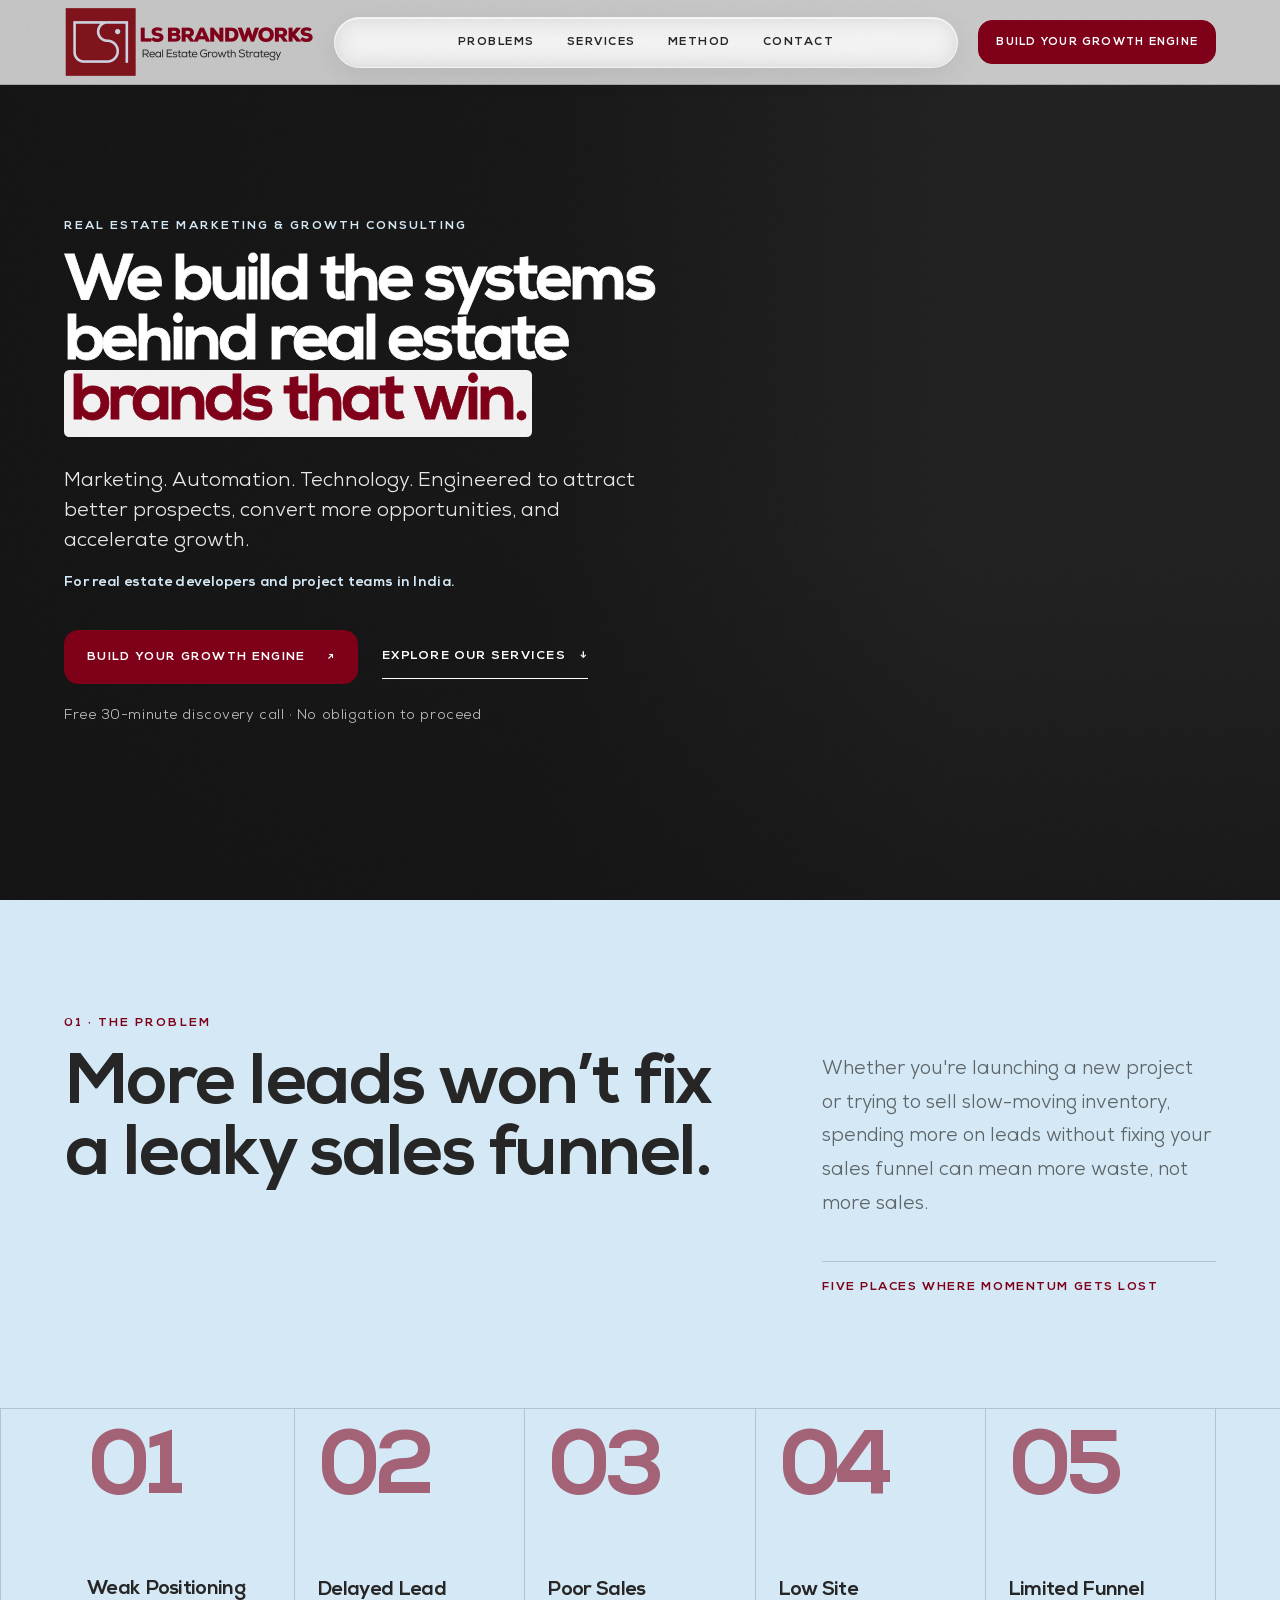
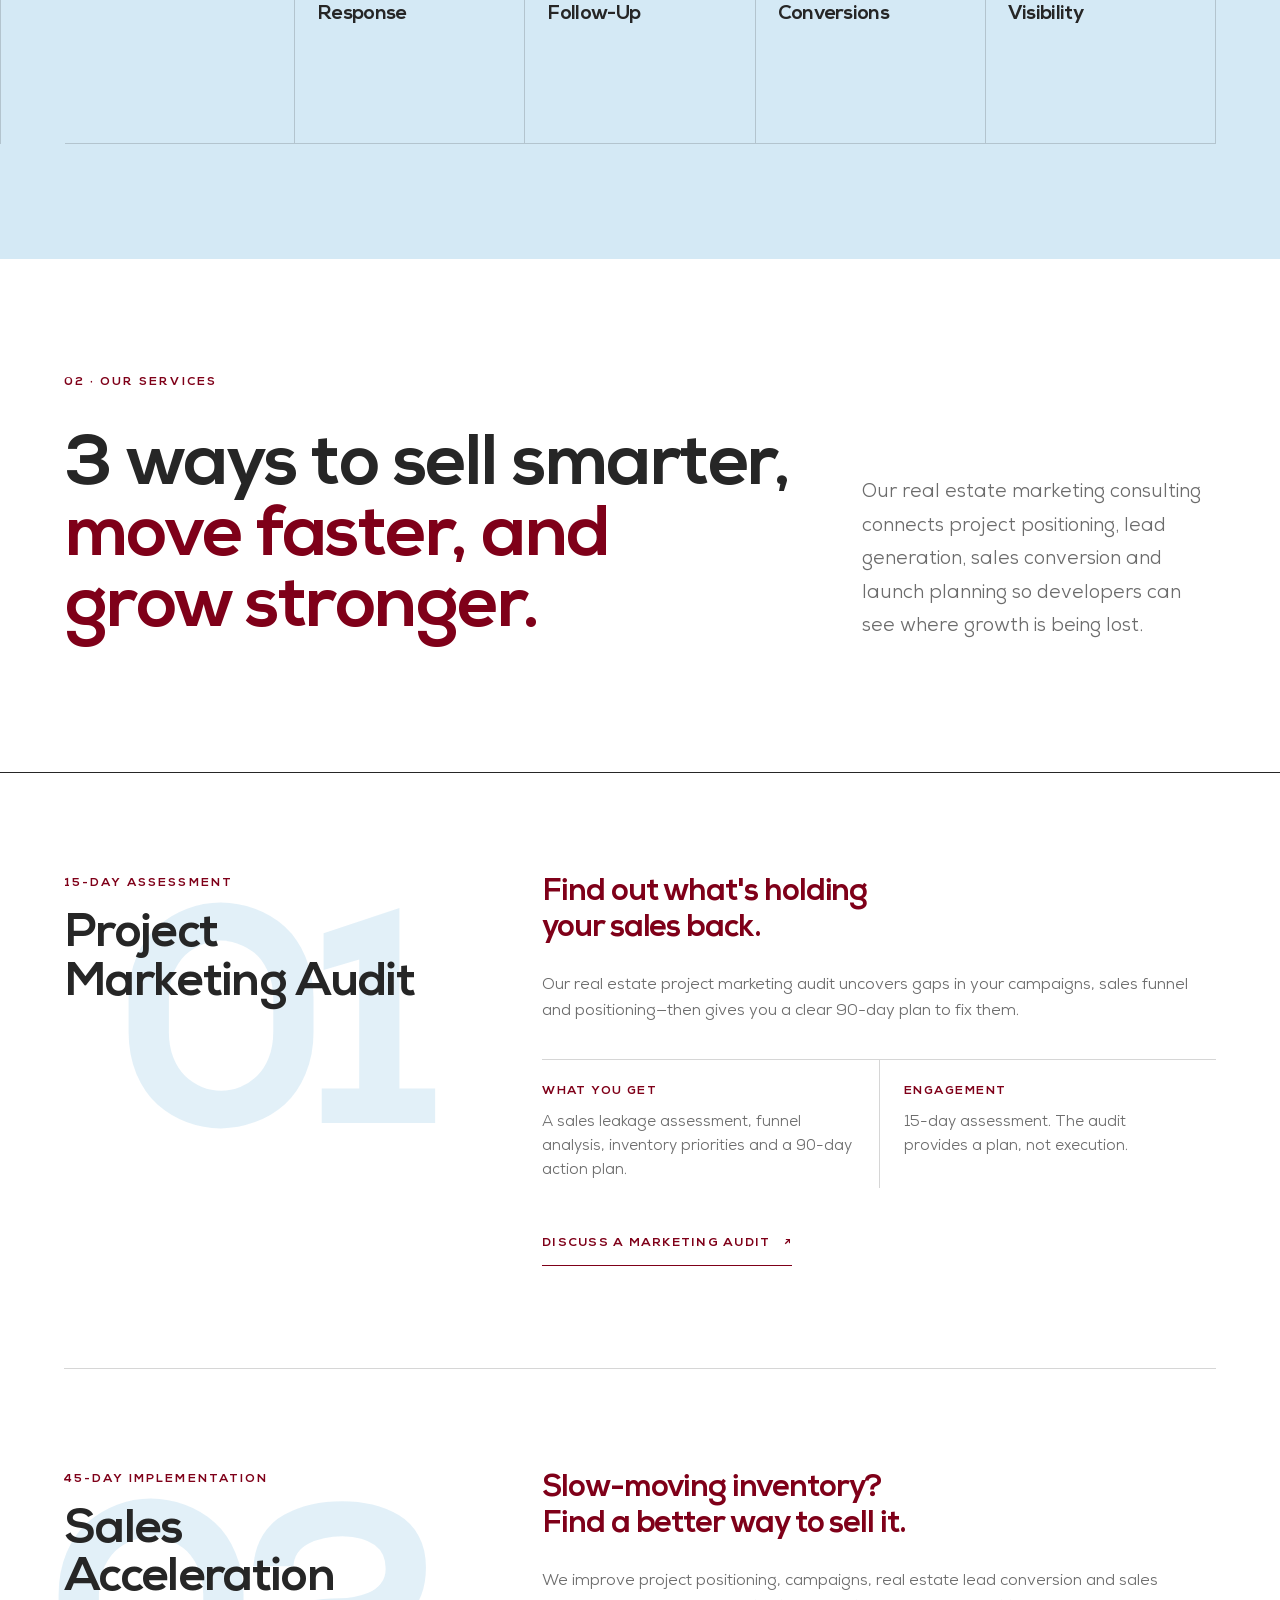
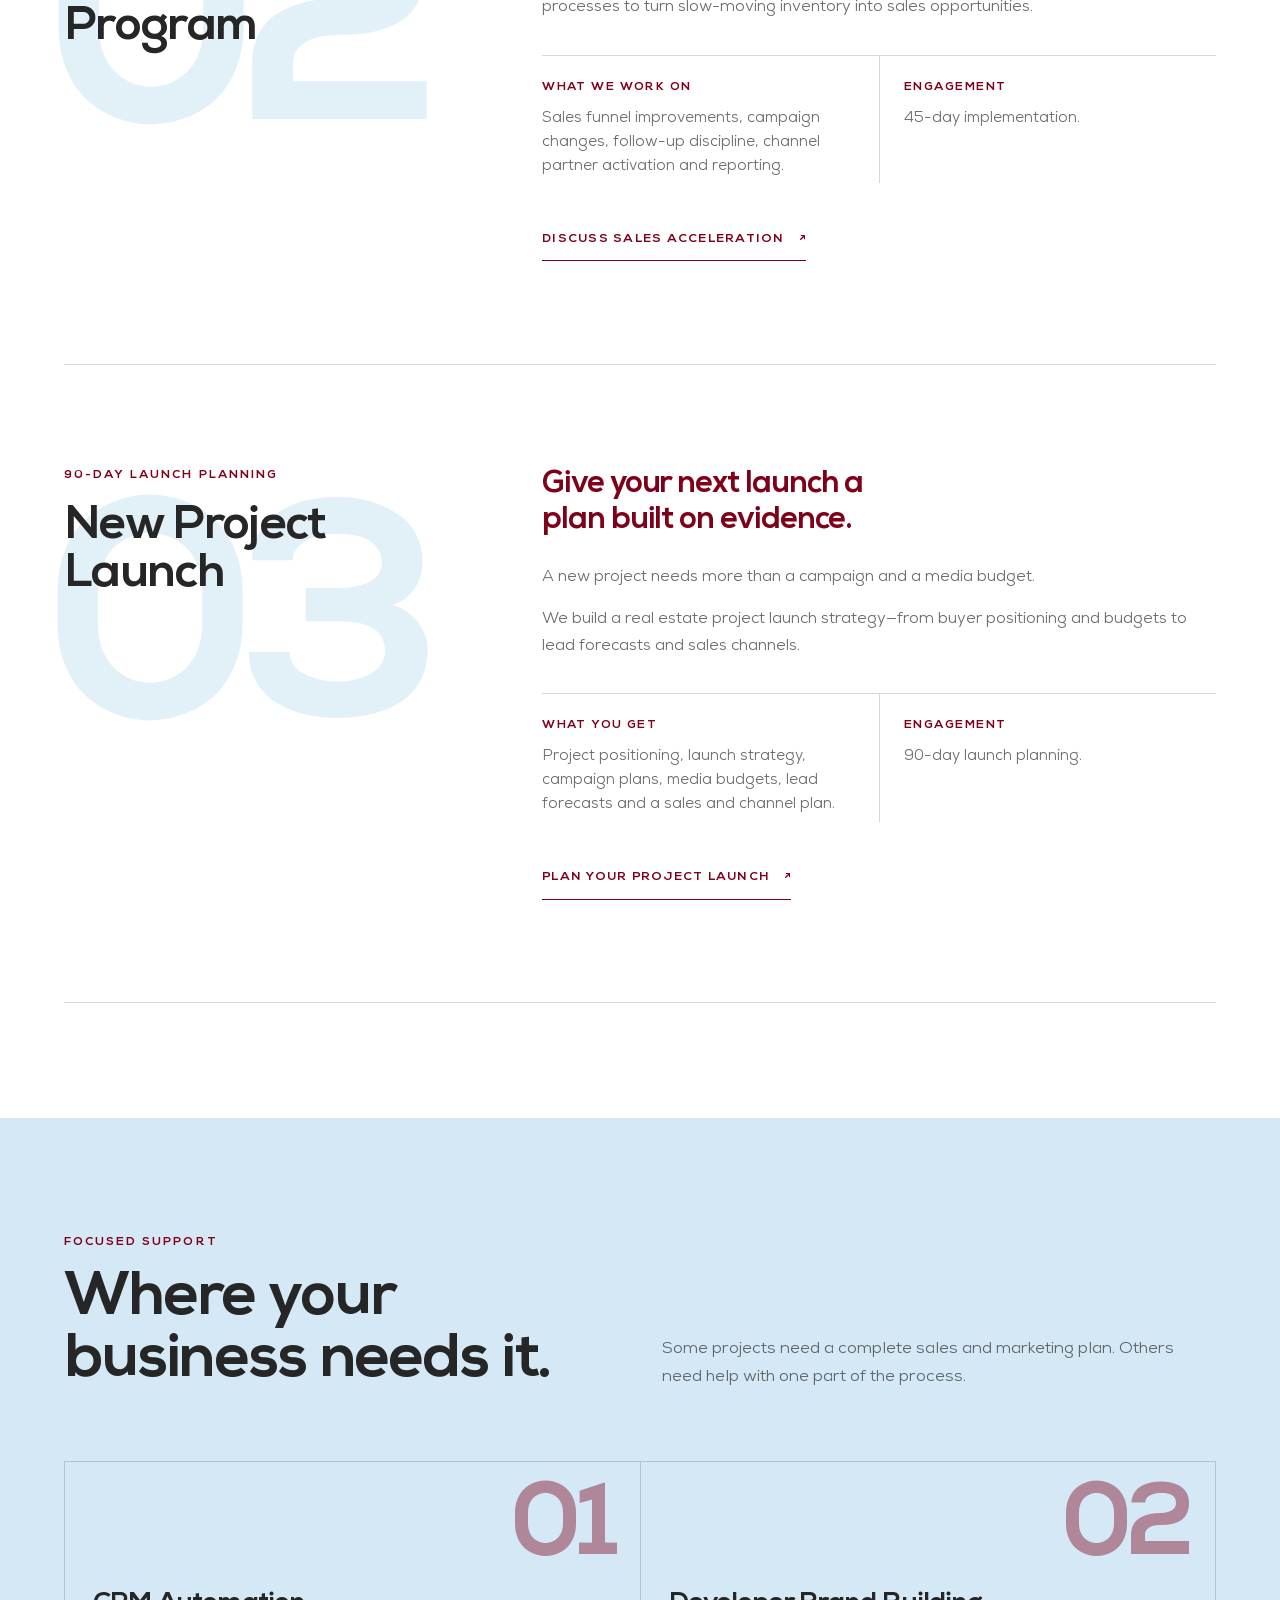
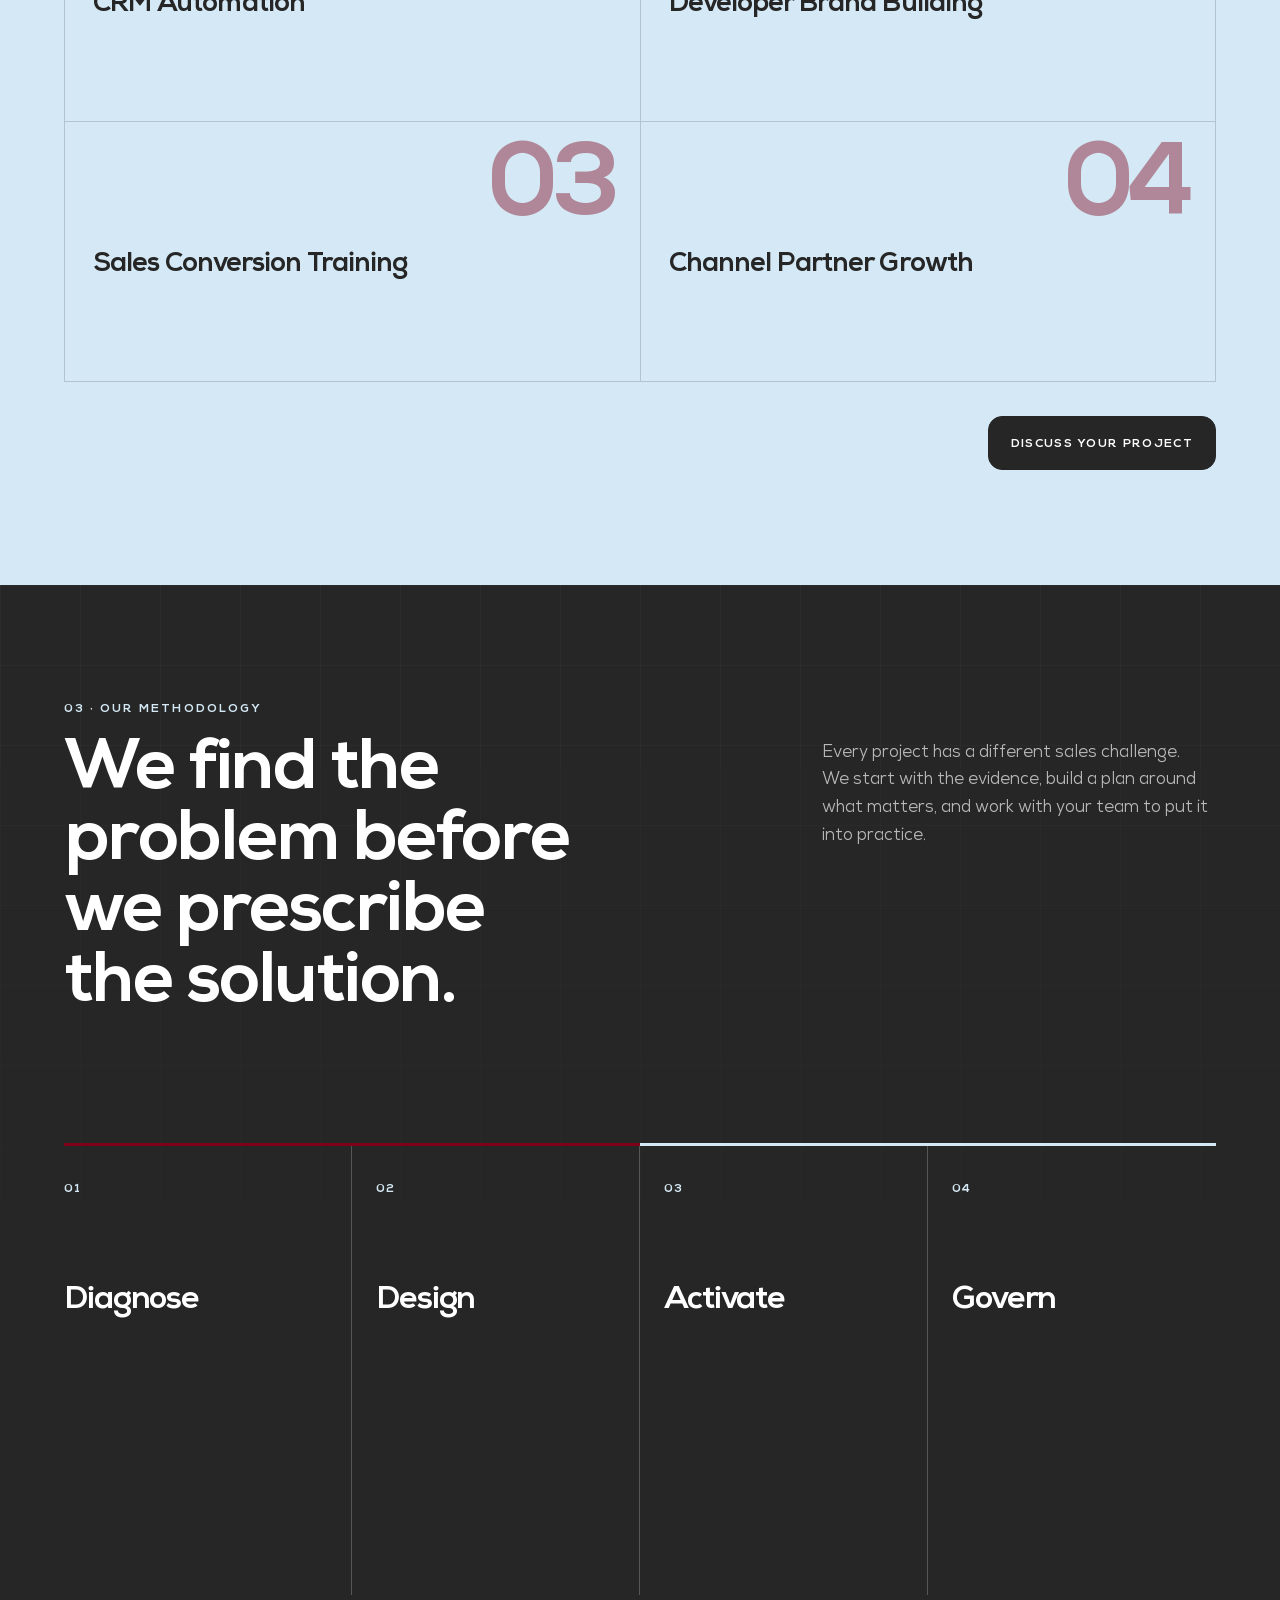
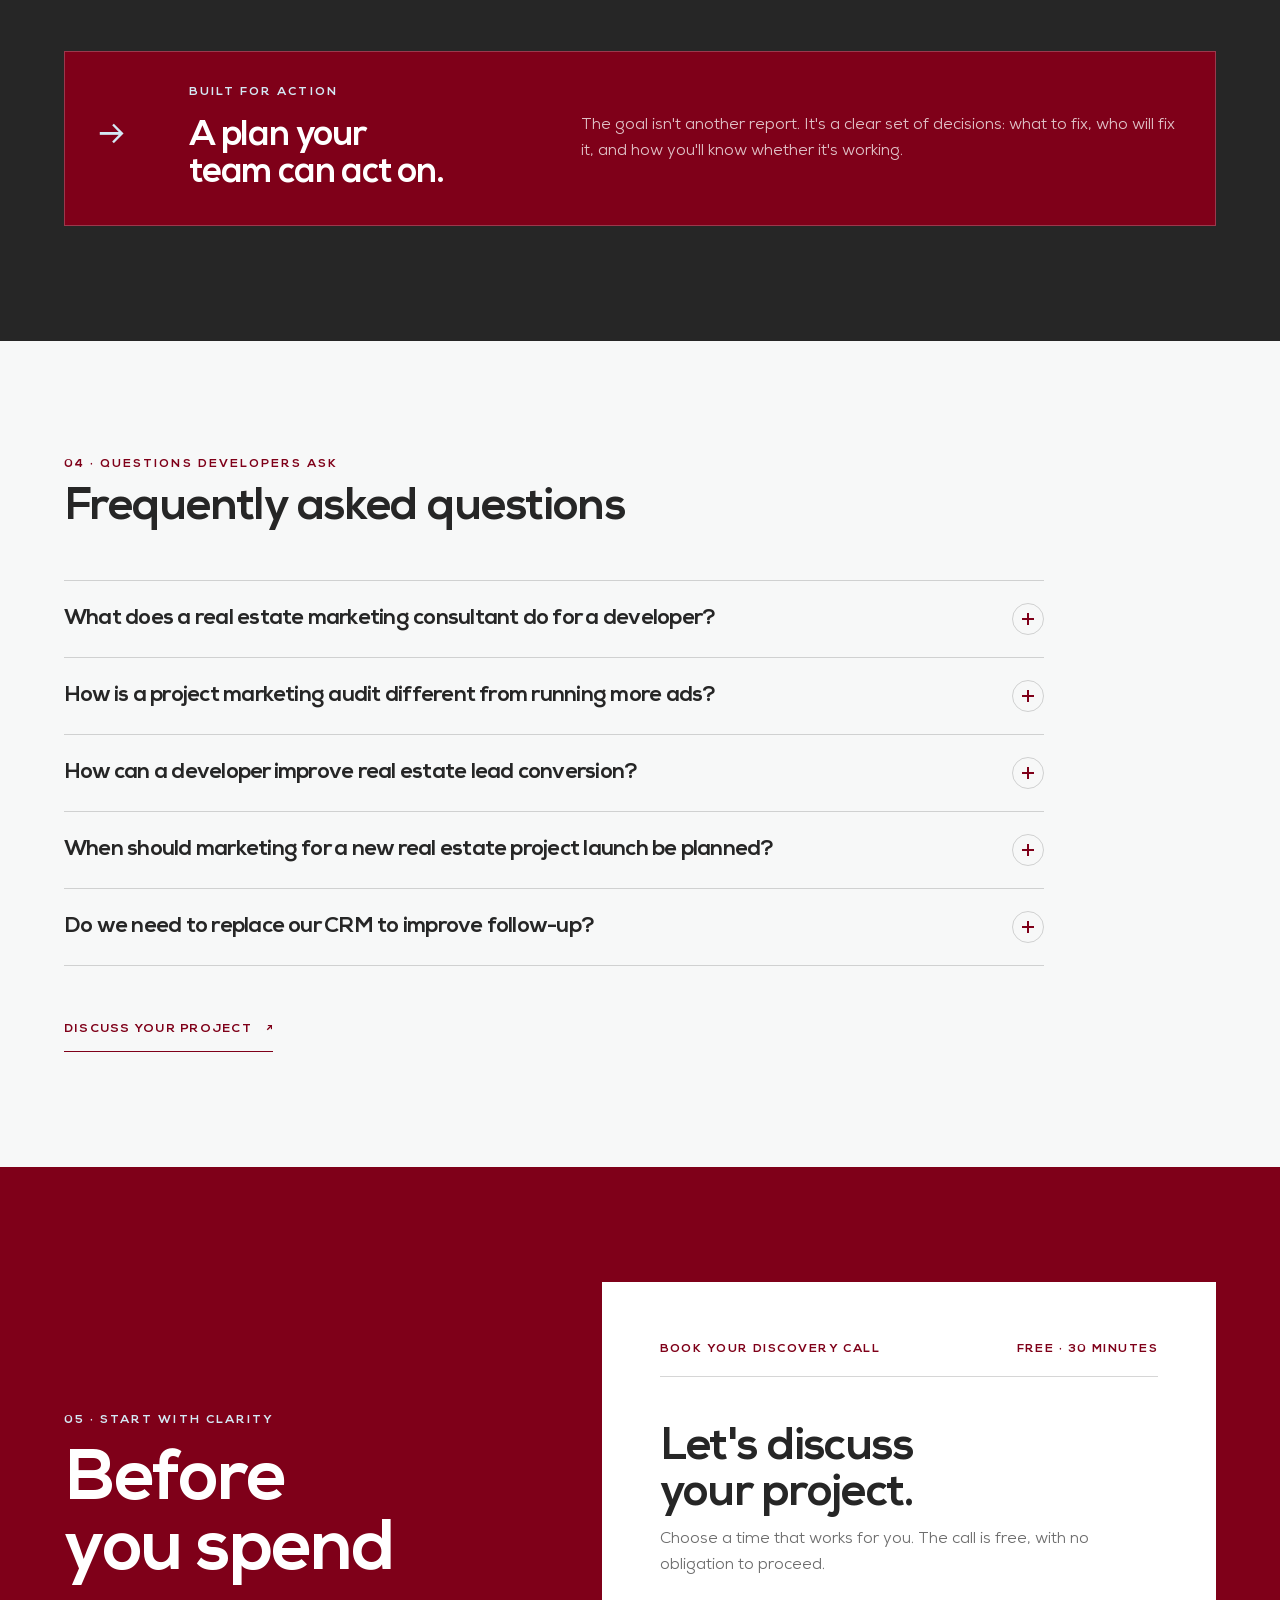
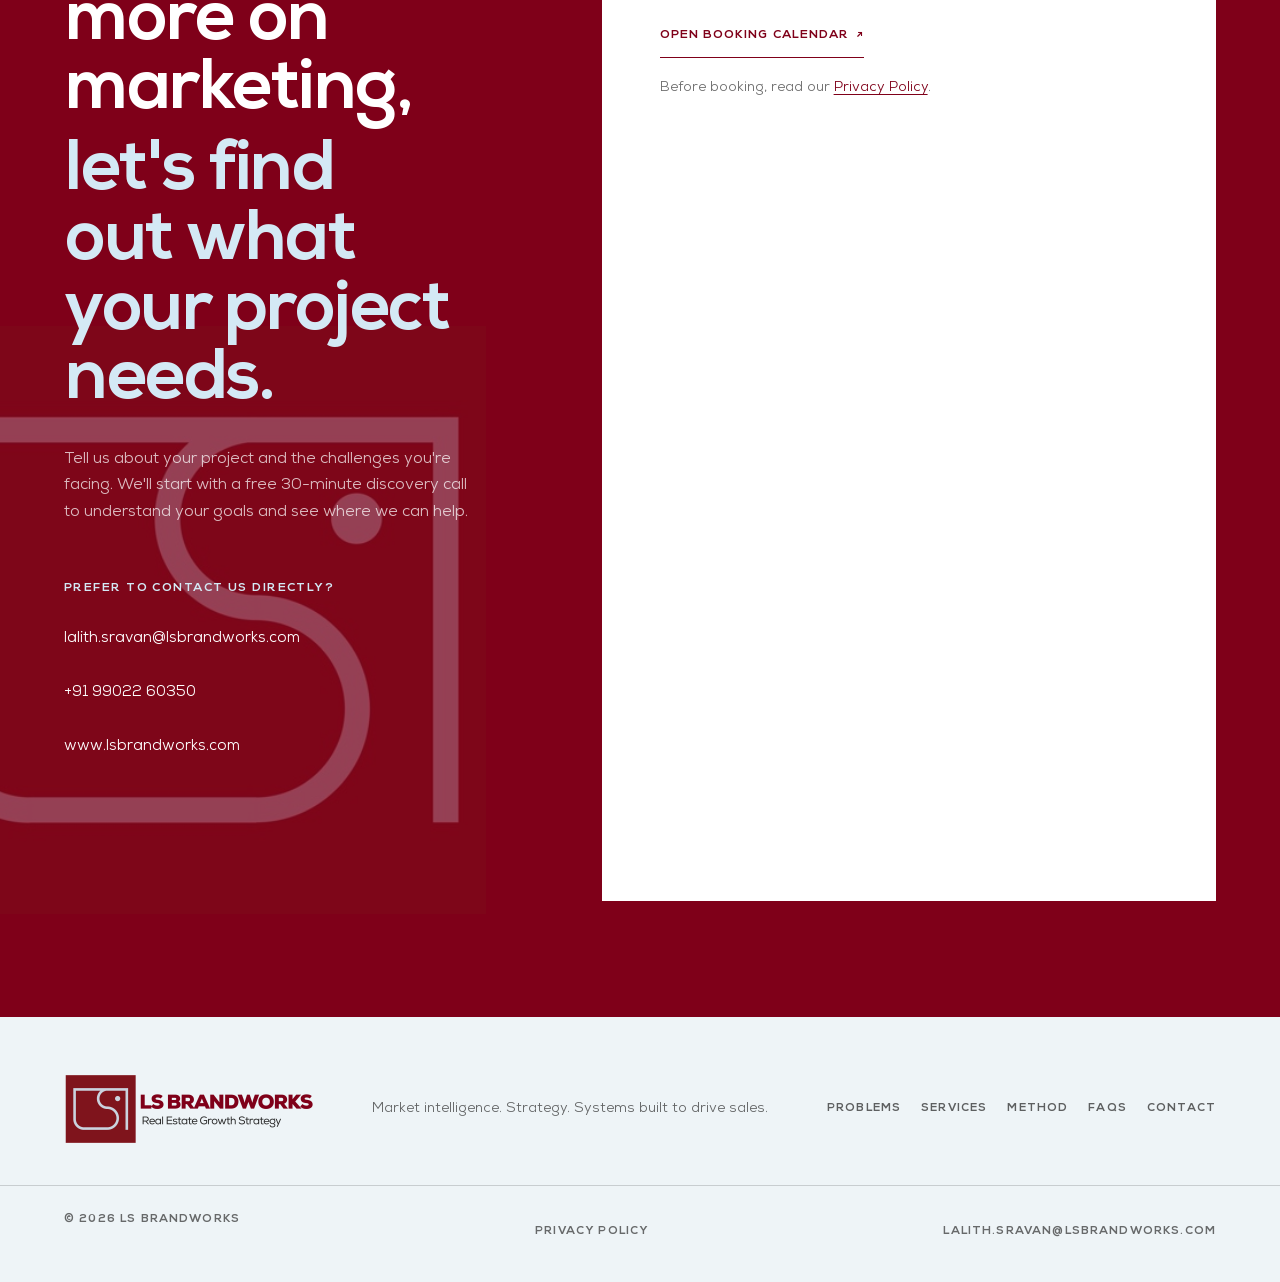
==== commit 40cc1cee: "Add branded privacy policy page" ====
--- a/index.html
+++ b/index.html
@@ -472,6 +472,7 @@
             <h3>Let's discuss your project.</h3>
             <p>Choose a time that works for you. The call is free, with no obligation to proceed.</p>
             <a class="booking-direct-link" href="https://calendly.com/lalith-sravan-lsbrandworks/30min" target="_blank" rel="noopener noreferrer">Open booking calendar <span aria-hidden="true">↗</span></a>
+            <p class="booking-privacy-note">Before booking, read our <a href="privacy-policy.html">Privacy Policy</a>.</p>
             <div
               class="calendly-inline-widget"
               data-url="https://calendly.com/lalith-sravan-lsbrandworks/30min"
@@ -501,6 +502,7 @@
       </div>
       <div class="shell footer-bottom">
         <span translate="no">© <span data-year></span> LS Brandworks</span>
+        <a href="privacy-policy.html">Privacy Policy</a>
         <a href="mailto:lalith.sravan@lsbrandworks.com">lalith.sravan@lsbrandworks.com</a>
       </div>
     </footer>
--- a/styles.css
+++ b/styles.css
@@ -1306,6 +1306,22 @@
   border-color: var(--charcoal);
 }
 
+.booking-panel > .booking-privacy-note {
+  margin: 18px 0 0;
+  font-size: var(--type-small);
+}
+
+.booking-privacy-note a {
+  color: var(--brand-maroon);
+  text-decoration: underline;
+  text-underline-offset: 3px;
+}
+
+.booking-privacy-note a:hover,
+.booking-privacy-note a:focus-visible {
+  color: var(--charcoal);
+}
+
 .calendly-inline-widget {
   width: 100%;
   min-width: 0;
@@ -1363,7 +1379,9 @@
 }
 
 .footer-nav a:hover,
-.footer-nav a:focus-visible {
+.footer-nav a:focus-visible,
+.footer-bottom a:hover,
+.footer-bottom a:focus-visible {
   color: var(--brand-maroon);
 }
 
@@ -1374,6 +1392,283 @@
   padding-top: 24px;
   border-top: 1px solid var(--line-dark);
   color: rgba(38, 38, 38, 0.68);
+}
+
+/* Privacy Policy */
+
+.policy-page {
+  background: #e9f3f8;
+}
+
+.policy-hero {
+  position: relative;
+  overflow: hidden;
+  background: linear-gradient(105deg, rgba(51, 0, 13, 0.98) 3%, rgba(127, 0, 25, 0.92) 65%, rgba(127, 0, 25, 0.64)), url("assets/images/re-strategy-hero-landscape.webp") center 48% / cover;
+  color: var(--white);
+}
+
+.policy-hero::after {
+  position: absolute;
+  right: -5vw;
+  bottom: -16vw;
+  width: clamp(240px, 42vw, 660px);
+  aspect-ratio: 1;
+  border: 1px solid rgba(255, 255, 255, 0.25);
+  border-radius: 50%;
+  box-shadow: 0 0 0 68px rgba(255, 255, 255, 0.035), 0 0 0 136px rgba(255, 255, 255, 0.025);
+  content: "";
+  pointer-events: none;
+}
+
+.policy-hero-inner {
+  position: relative;
+  z-index: 1;
+  padding-top: clamp(174px, 17vw, 252px);
+  padding-bottom: clamp(90px, 10vw, 154px);
+}
+
+.policy-hero h1 {
+  max-width: 12ch;
+  margin: 0 0 24px;
+  font-size: clamp(3.3rem, 8vw, 7.5rem);
+  line-height: 0.98;
+}
+
+.policy-hero h1 span {
+  color: var(--brand-blue);
+}
+
+.policy-hero-intro {
+  max-width: 44ch;
+  margin-bottom: 32px;
+  color: rgba(255, 255, 255, 0.86);
+  font-size: clamp(1rem, 1.55vw, 1.25rem);
+}
+
+.policy-back-link {
+  display: inline-flex;
+  min-height: 44px;
+  align-items: center;
+  gap: 12px;
+  border-bottom: 1px solid rgba(255, 255, 255, 0.72);
+  font-size: var(--type-label);
+  font-weight: 800;
+  letter-spacing: 0.12em;
+  text-transform: uppercase;
+}
+
+.policy-back-link:hover,
+.policy-back-link:focus-visible {
+  color: var(--brand-blue);
+  border-color: var(--brand-blue);
+}
+
+.policy-hero :focus-visible {
+  outline-color: var(--brand-blue);
+}
+
+.policy-section {
+  padding-block: clamp(60px, 8vw, 120px);
+  background: radial-gradient(circle at 10% 6%, rgba(255, 255, 255, 0.9), transparent 26%), #e9f3f8;
+}
+
+.policy-layout {
+  display: grid;
+  align-items: start;
+  gap: clamp(24px, 4vw, 72px);
+  grid-template-columns: minmax(130px, 0.25fr) minmax(0, 1fr);
+}
+
+.policy-side-note {
+  position: sticky;
+  top: 132px;
+  color: var(--brand-maroon);
+}
+
+.policy-side-note span {
+  display: block;
+  border-bottom: 1px solid rgba(127, 0, 25, 0.35);
+  font-size: clamp(4rem, 8vw, 7rem);
+  font-weight: 800;
+  letter-spacing: -0.1em;
+  line-height: 0.9;
+}
+
+.policy-side-note p {
+  max-width: 12ch;
+  padding-top: 18px;
+  font-size: var(--type-label);
+  font-weight: 800;
+  letter-spacing: 0.1em;
+  line-height: 1.5;
+  text-transform: uppercase;
+}
+
+.policy-document {
+  min-width: 0;
+  padding: clamp(24px, 5vw, 76px);
+  border: 1px solid rgba(127, 0, 25, 0.11);
+  border-top: 5px solid var(--brand-maroon);
+  background: rgba(255, 255, 255, 0.76);
+  box-shadow: 0 24px 70px rgba(38, 38, 38, 0.07);
+  font-size: clamp(0.96rem, 1.2vw, 1.06rem);
+  line-height: 1.8;
+  overflow-wrap: anywhere;
+}
+
+.policy-document > p:first-child {
+  display: inline-block;
+  margin-bottom: 32px;
+  padding: 8px 14px;
+  border: 1px solid rgba(127, 0, 25, 0.22);
+  border-radius: 999px;
+  color: var(--brand-maroon);
+  font-size: var(--type-small);
+  font-weight: 800;
+}
+
+.policy-document h2,
+.policy-document h3,
+.policy-document h4 {
+  max-width: none;
+  color: var(--brand-maroon);
+  line-height: 1.2;
+  scroll-margin-top: 112px;
+}
+
+.policy-document h2 {
+  margin: 64px 0 20px;
+  padding-top: 30px;
+  border-top: 1px solid rgba(127, 0, 25, 0.18);
+  font-size: clamp(1.7rem, 3vw, 2.6rem);
+}
+
+.policy-document h3 {
+  margin: 38px 0 15px;
+  font-size: clamp(1.3rem, 2vw, 1.75rem);
+}
+
+.policy-document h4 {
+  margin: 30px 0 12px;
+  font-size: clamp(1.1rem, 1.6vw, 1.3rem);
+}
+
+.policy-document p,
+.policy-document li {
+  max-width: 80ch;
+}
+
+.policy-document p,
+.policy-document ul {
+  margin-bottom: 20px;
+}
+
+.policy-document ul {
+  padding-left: 1.4em;
+}
+
+.policy-document li + li {
+  margin-top: 10px;
+}
+
+.policy-document a {
+  color: var(--brand-maroon);
+  text-decoration: underline;
+  text-underline-offset: 3px;
+}
+
+.policy-document a:hover,
+.policy-document a:focus-visible {
+  color: #ad2844;
+}
+
+.policy-document .heading-anchor {
+  display: inline-block;
+  margin-left: 0.35em;
+  opacity: 0.45;
+  text-decoration: none;
+}
+
+.policy-document #contents {
+  margin-bottom: 0;
+  padding: 26px 30px 0;
+  border: 0;
+  border-radius: 16px 16px 0 0;
+  background: #dcecf5;
+  font-size: clamp(1.35rem, 2.2vw, 1.8rem);
+}
+
+.policy-document > .toc-list {
+  margin: 0 0 54px;
+  padding: 16px 30px 30px 48px;
+  border-radius: 0 0 16px 16px;
+  background: #dcecf5;
+  font-size: var(--type-small);
+  line-height: 1.55;
+}
+
+.policy-document .toc-list .toc-list {
+  margin-top: 7px;
+  margin-bottom: 8px;
+  padding-left: 1.2em;
+}
+
+.policy-document .toc-list li + li {
+  margin-top: 7px;
+}
+
+.policy-document > .policy-credit {
+  max-width: none;
+  margin: 70px 0 0;
+  padding-top: 24px;
+  border-top: 1px solid var(--line-dark);
+  color: var(--ink-muted);
+  font-size: var(--type-small);
+}
+
+@media (max-width: 900px) {
+  .policy-layout {
+    grid-template-columns: 1fr;
+  }
+
+  .policy-side-note {
+    display: none;
+  }
+}
+
+@media (max-width: 700px) {
+  .policy-hero-inner {
+    padding-top: 150px;
+    padding-bottom: 82px;
+  }
+
+  .policy-hero h1 {
+    font-size: clamp(3rem, 15vw, 4.5rem);
+  }
+
+  .policy-section {
+    padding-block: 16px 68px;
+  }
+
+  .policy-document {
+    margin-inline: -16px;
+    padding: 30px 20px 46px;
+    border-right: 0;
+    border-left: 0;
+  }
+
+  .policy-document h2 {
+    margin-top: 48px;
+  }
+
+  .policy-document #contents {
+    padding-inline: 20px;
+  }
+
+  .policy-document > .toc-list {
+    padding-right: 18px;
+    padding-left: 38px;
+  }
 }
 
 /* Progressive reveal */
